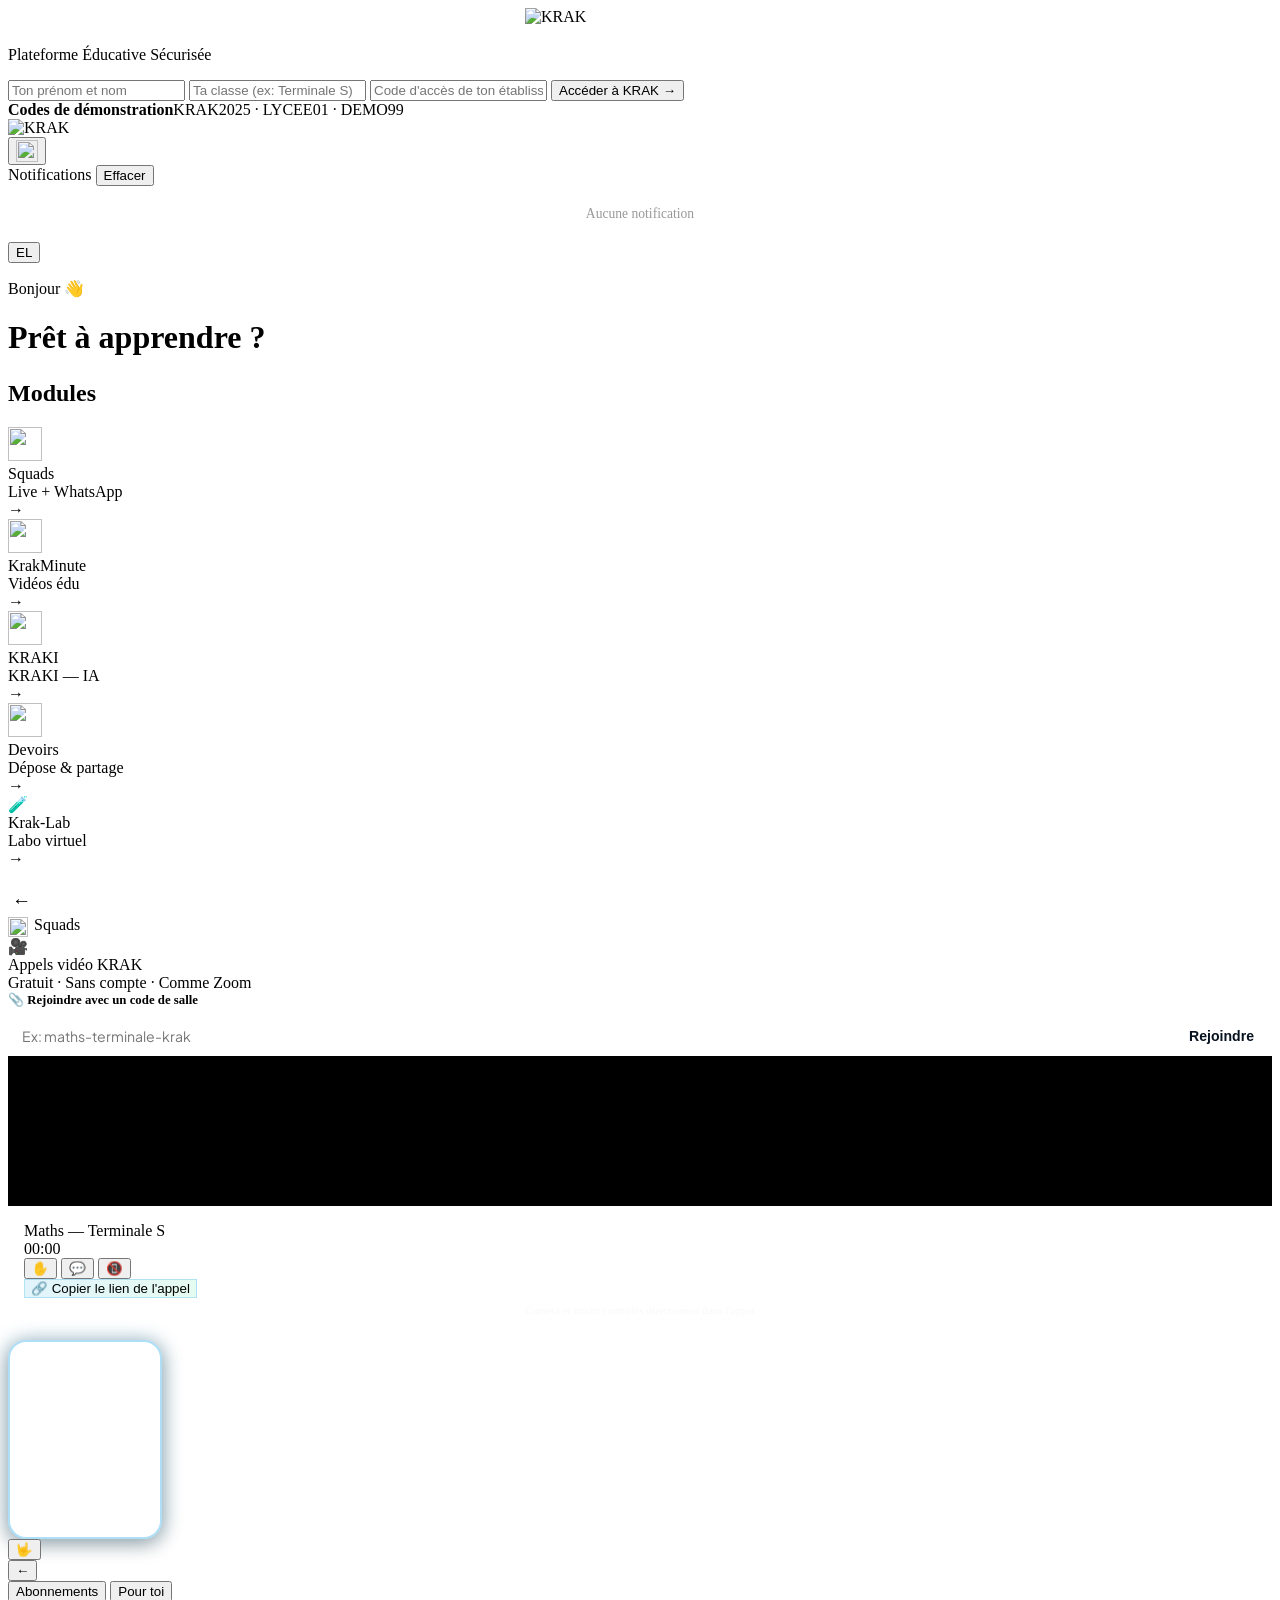
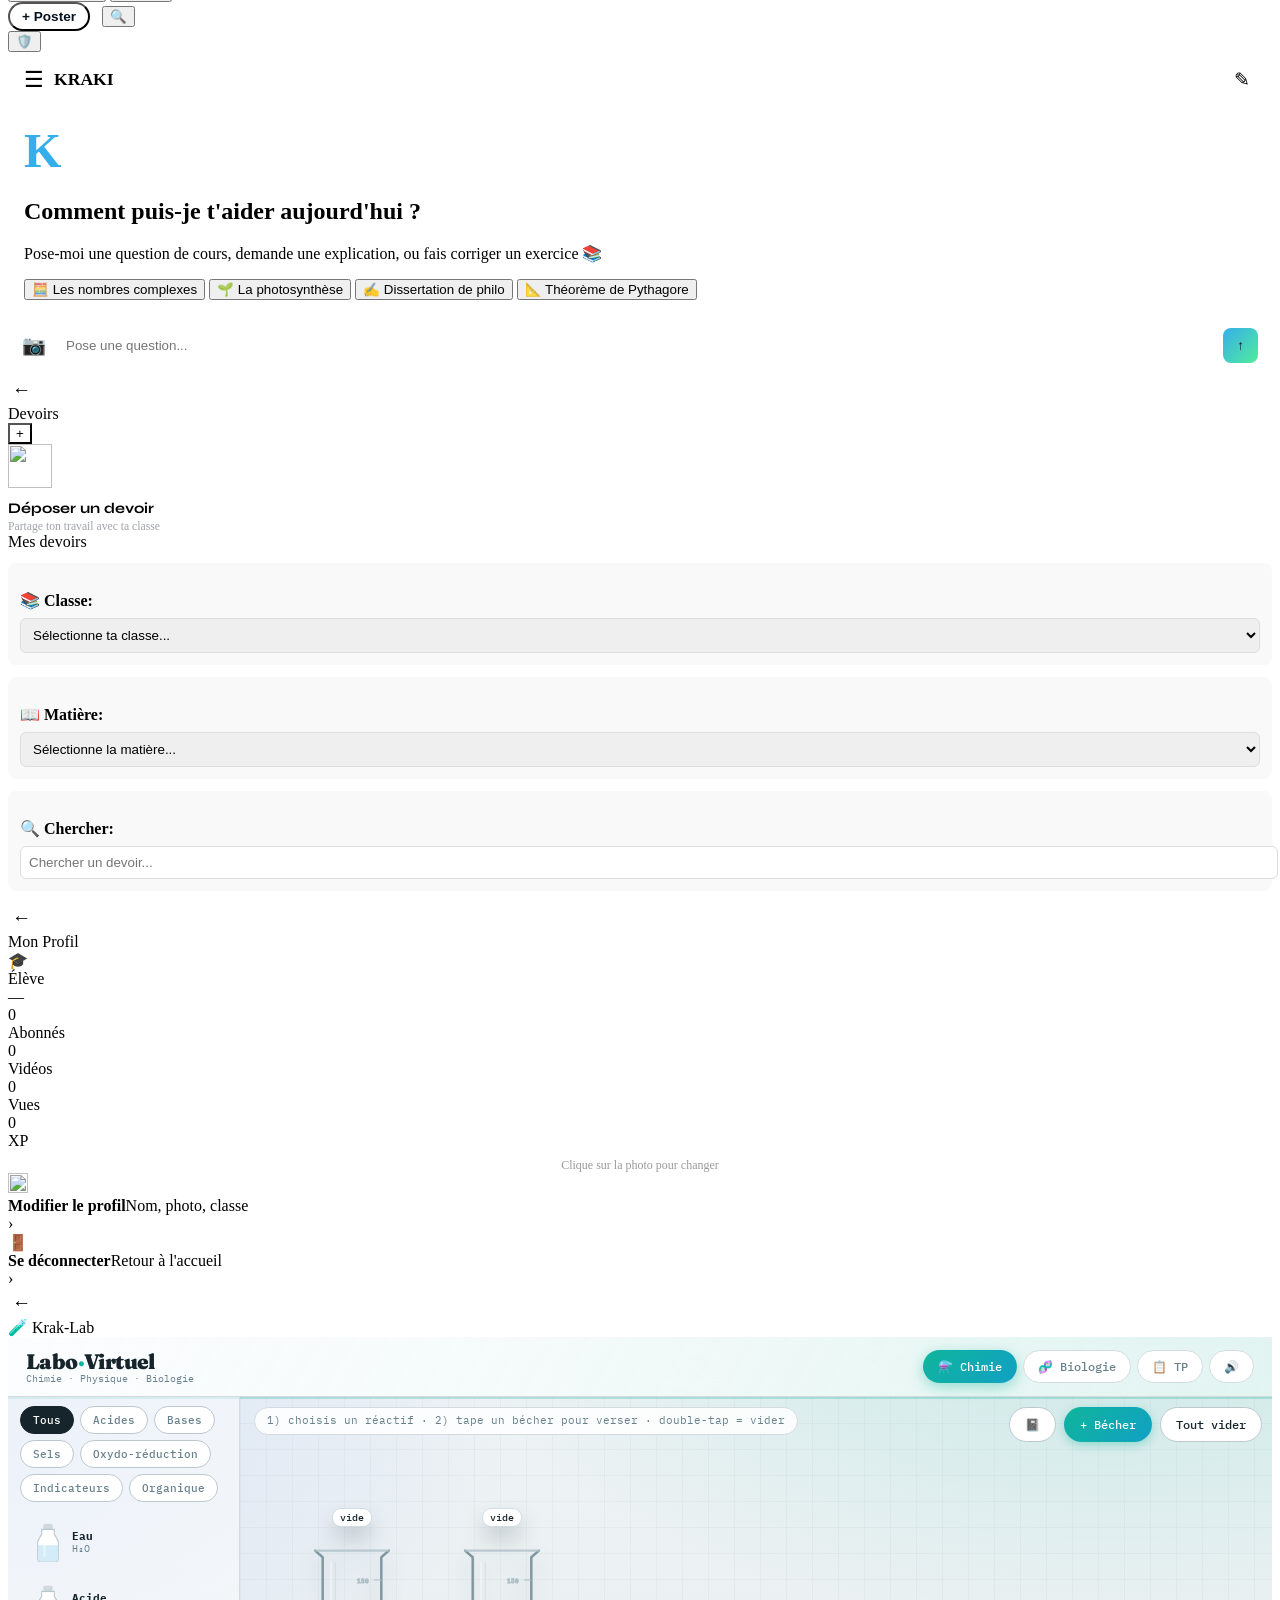
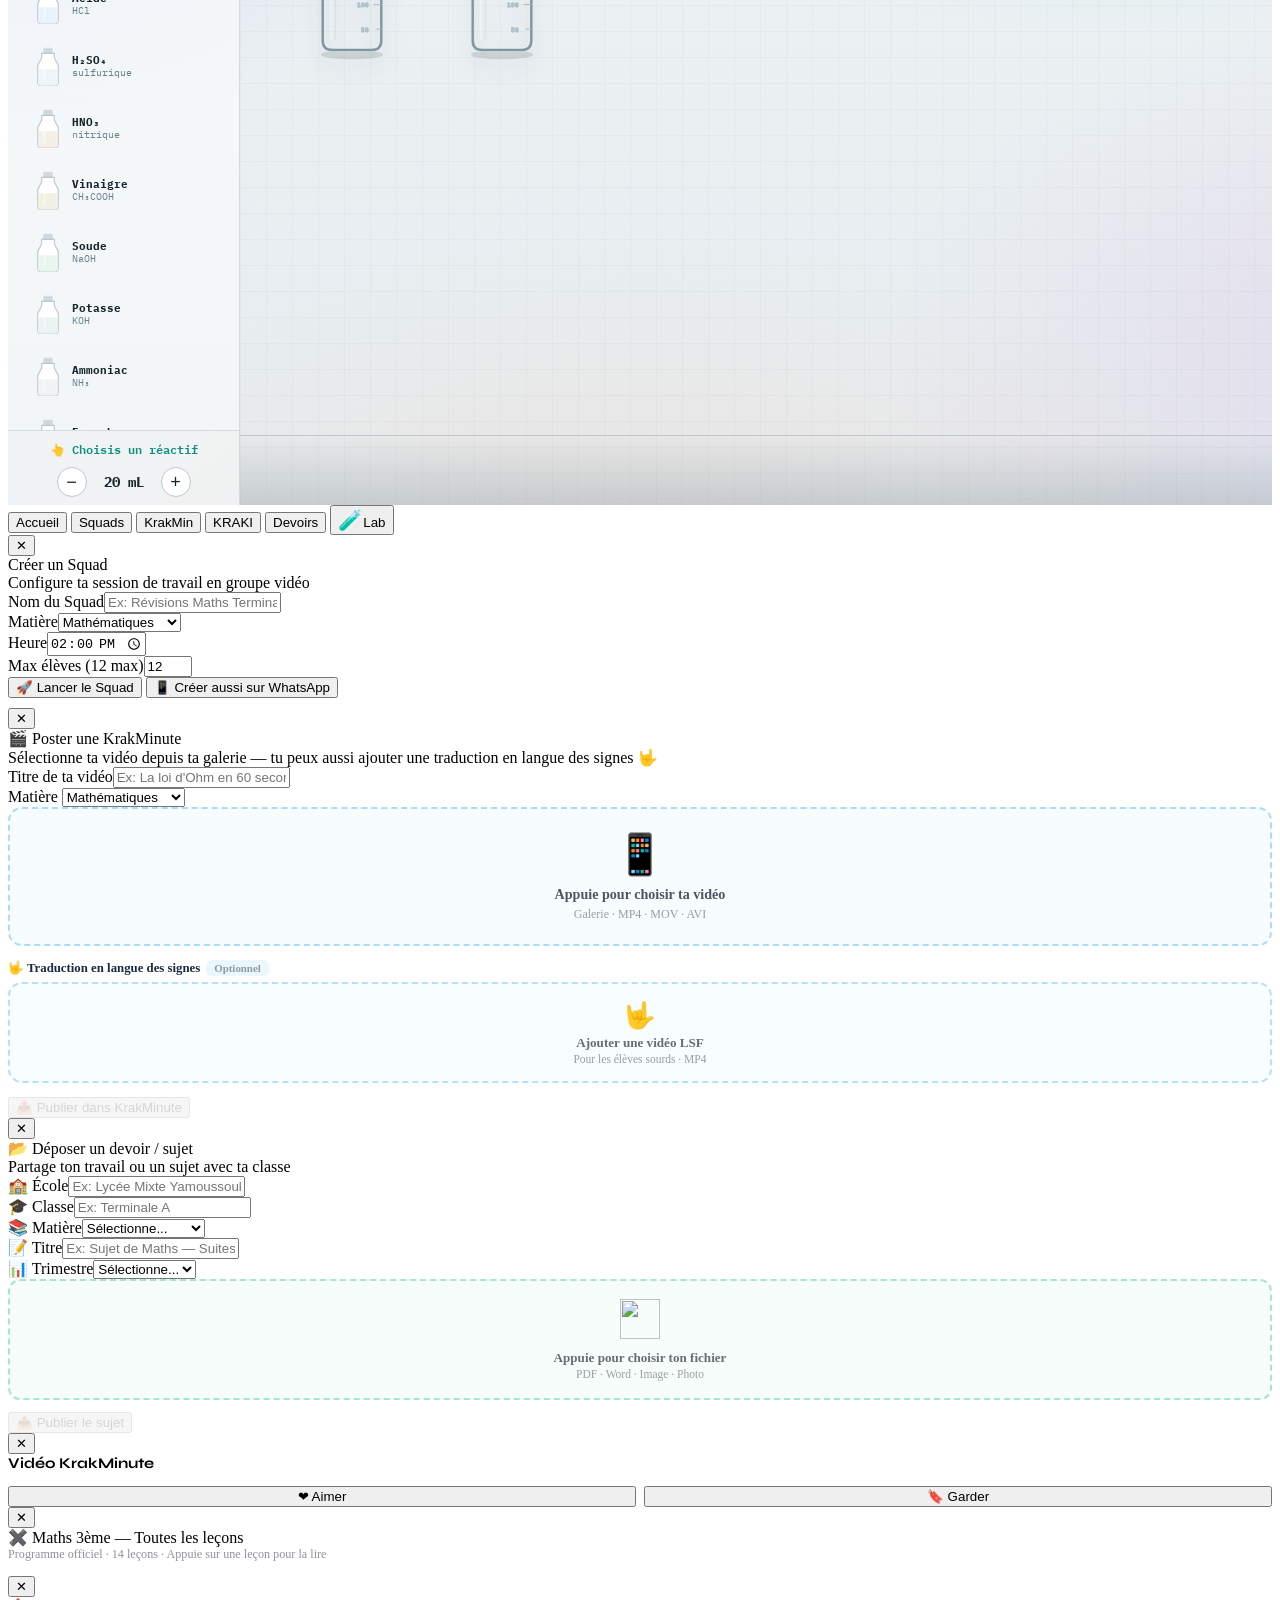
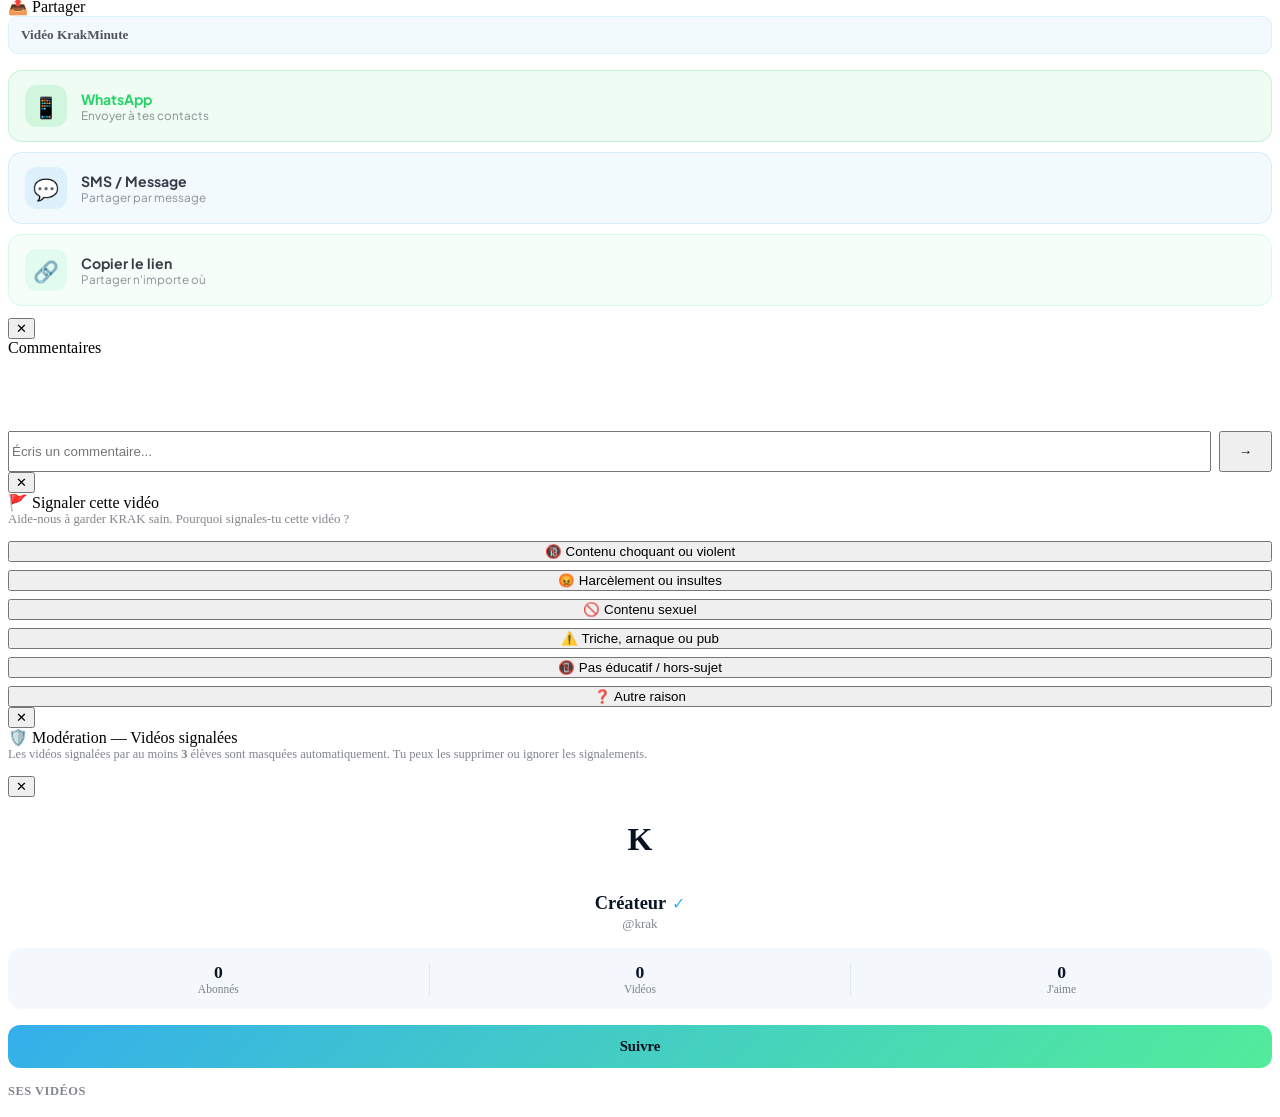
==== index.html @ 64f002c7 "Connexion avec notre backend Render" ====
<!DOCTYPE html>
<html lang="fr">
<head>
<meta charset="UTF-8">
<meta name="viewport" content="width=device-width, initial-scale=1.0, maximum-scale=1.0">
<title>KRAK 2 — Plateforme Éducative</title>
<link href="https://fonts.googleapis.com/css2?family=Syne:wght@400;600;700;800&family=Plus+Jakarta+Sans:wght@300;400;500;600;700&display=swap" rel="stylesheet">
<link href="https://fonts.cdnfonts.com/css/caviar-dreams" rel="stylesheet">
<link rel="stylesheet" href="styles.css">
<script>
      window.MathJax = {
        tex: {
          inlineMath: [['$', '$'], ['\\(', '\\)']],
          displayMath: [['$$', '$$'], ['\\[', '\\]']]
        }
      };
</script>
<script id="MathJax-script" async src="https://cdn.jsdelivr.net/npm/mathjax@3/es5/tex-mml-chtml.js"></script>

<link rel="stylesheet" href="https://cdn.jsdelivr.net/npm/katex@0.16.9/dist/katex.min.css">
<script defer src="https://cdn.jsdelivr.net/npm/katex@0.16.9/dist/katex.min.js"></script>
<script defer src="https://cdn.jsdelivr.net/npm/katex@0.16.9/dist/contrib/auto-render.min.js"></script>

<script src="https://cdnjs.cloudflare.com/ajax/libs/plotly.js/2.26.0/plotly.min.js"></script>

<script src="https://cdnjs.cloudflare.com/ajax/libs/mathjs/11.11.0/math.min.js"></script>
<script src="https://cdnjs.cloudflare.com/ajax/libs/decimal.js/10.4.3/decimal.min.js"></script>
</head>
<!-- FIREBASE SDK -->
<script src="https://www.gstatic.com/firebasejs/10.12.0/firebase-app-compat.js"></script>
<script src="https://www.gstatic.com/firebasejs/10.12.0/firebase-firestore-compat.js"></script>
<script src="https://www.gstatic.com/firebasejs/10.12.0/firebase-auth-compat.js"></script>
<script src="https://www.gstatic.com/firebasejs/10.12.0/firebase-storage-compat.js"></script>
<script src="script.js"></script>
<!-- Storage via Cloudinary -->
<body>

<div class="toast" id="toast"></div>

<!-- ══ LOGIN ══ -->
<div class="login-wrap" id="loginWrap">
  <div style="margin-bottom:20px;display:flex;justify-content:center">
    <img src="" id="ic-logologin" style="width:230px;max-width:75vw;object-fit:contain" alt="KRAK">
  </div>
  <p class="login-tag">Plateforme Éducative Sécurisée</p>
  <div class="login-form">
    <input class="li" id="lName" type="text" placeholder="Ton prénom et nom">
    <input class="li" id="lClass" type="text" placeholder="Ta classe (ex: Terminale S)">
    <input class="li" id="lCode" type="text" placeholder="Code d'accès de ton établissement">
    <button class="login-btn" onclick="doLogin()">Accéder à KRAK →</button>
    <div class="codes-hint"><strong>Codes de démonstration</strong>KRAK2025 · LYCEE01 · DEMO99</div>
  </div>
</div>

<!-- ══ HOME ══ -->
<div class="page" id="page-home">
  <div class="topbar">
    <div class="tb-logo"><img src="" id="ic-logotop" style="height:24px;object-fit:contain" alt="KRAK"></div>
    <div class="tb-right">
      <div style="position:relative">
        <button class="tb-btn" onclick="toggleNotifications()" style="position:relative"><img src="" id="ic-bellhome" style="width:22px;height:22px;object-fit:contain;vertical-align:middle"><span class="notif-badge" id="notifBadge" style="display:none">0</span></button>
        <div class="notif-dropdown" id="notifDropdown">
          <div class="notif-header">
            Notifications
            <button class="notif-clear" onclick="clearNotifications()">Effacer</button>
          </div>
          <div id="notifList" style="padding:0"></div>
          <div id="notifEmpty" style="padding:20px;text-align:center;color:#999;font-size:.85rem">Aucune notification</div>
        </div>
      </div>
      <button class="tb-btn primary" id="hAvatar" onclick="goTo('profile')">EL</button>
    </div>
  </div>
  <div class="hero-home">
    <p class="hw">Bonjour 👋</p>
    <h1 class="hn" id="heroName">Prêt à <span>apprendre</span> ?</h1>
  </div>
  <div class="sh" style="margin-top:24px"><h2>Modules</h2></div>
  <div class="mscroll" style="margin-bottom:18px">
    <div class="mc s" onclick="goTo('squads')"><div class="mi"><img src="" id="ic-modsquad" style="width:34px;height:34px;object-fit:contain"></div><div class="mn">Squads</div><div class="mct">Live + WhatsApp</div><span class="marr">→</span></div>
    <div class="mc k" onclick="goTo('krakminute')"><div class="mi"><img src="" id="ic-modkrak" style="width:34px;height:34px;object-fit:contain"></div><div class="mn">KrakMinute</div><div class="mct">Vidéos édu</div><span class="marr">→</span></div>
    <div class="mc e" onclick="goTo('ecosearch')"><div class="mi"><img src="" id="ic-modeco" style="width:34px;height:34px;object-fit:contain"></div><div class="mn">KRAKI</div><div class="mct">KRAKI — IA</div><span class="marr">→</span></div>
    <div class="mc d" onclick="goTo('devoirs')"><div class="mi"><img src="" id="ic-devoircard" style="width:34px;height:34px;object-fit:contain"></div><div class="mn">Devoirs</div><div class="mct">Dépose & partage</div><span class="marr">→</span></div>
    <div class="mc l" onclick="goTo('kraklab')"><div class="mi">🧪</div><div class="mn">Krak-Lab</div><div class="mct">Labo virtuel</div><span class="marr">→</span></div>
  </div>
</div>

<!-- ══ SQUADS ══ -->
<div class="page" id="page-squads">
  <div class="topbar">
    <button onclick="goTo('home')" style="background:none;border:none;color:var(--paper);font-size:1.2rem;cursor:pointer;padding:4px">←</button>
    <div class="tb-logo"><img src="" id="ic-squadspage" style="width:20px;height:20px;object-fit:contain;vertical-align:middle;margin-right:6px">Squads</div>
  </div>
  <div class="pc">
    <!-- Jitsi Rooms -->
    <div class="jitsi-section">
      <div class="jitsi-head">
        <div class="jitsi-icon">🎥</div>
        <div>
          <div class="jitsi-title">Appels vidéo KRAK</div>
          <div class="jitsi-sub">Gratuit · Sans compte · Comme Zoom</div>
        </div>
      </div>
      <!-- Rejoindre une salle existante -->
      <div class="jitsi-join">
        <div style="font-size:.8rem;font-weight:700;margin-bottom:8px;color:var(--paper)">📎 Rejoindre avec un code de salle</div>
        <div style="display:flex;gap:8px">
          <input type="text" id="jitsiCode" placeholder="Ex: maths-terminale-krak" style="flex:1;background:var(--glass2);border:1.5px solid var(--border);border-radius:12px;padding:11px 14px;color:var(--paper);font-family:'Caviar Dreams','Plus Jakarta Sans',sans-serif;font-size:.88rem;outline:none">
          <button onclick="joinByCode()" style="background:var(--grad);color:#06121f;border:none;border-radius:12px;padding:11px 18px;font-weight:800;font-size:.88rem;cursor:pointer;font-family:'Caviar Dreams',sans-serif;white-space:nowrap">Rejoindre</button>
        </div>
      </div>
    </div>
  </div>
</div>

<!-- ══ CALL SCREEN ══ -->
<div class="call-screen" id="callScreen">
  <!-- Jitsi iframe -->
  <iframe id="jitsiFrame" style="flex:1;border:none;width:100%;background:#000" allow="camera;microphone;fullscreen;display-capture" allowfullscreen></iframe>
  <div class="call-bar" style="padding:12px 16px 24px">
    <div class="call-info"><div class="call-name" id="callSubj">Maths — Terminale S</div><div class="call-time" id="callTimer">00:00</div></div>
    <div class="call-ctrls">
      <button class="cb cb-h" onclick="showToast('✋ Main levée')">✋</button>
      <button class="cb cb-ch" onclick="showToast('💬 Chat Jitsi actif')">💬</button>
      <button class="cb cb-e" onclick="endCall()">📵</button>
    </div>
    <button class="call-wa-btn" onclick="copyCallLink()" style="background:linear-gradient(135deg,rgba(53,175,235,.15),rgba(82,236,155,.15));border:1px solid rgba(53,175,235,.3);color:var(--paper)">🔗 Copier le lien de l'appel</button>
    <div style="text-align:center;font-size:.7rem;color:rgba(240,238,232,.4);margin-top:6px">Caméra et micro contrôlés directement dans l'appel</div>
  </div>
</div>

<!-- ══ KRAKMINUTE ══ -->
<div class="page" id="page-krakminute">
  <div class="tt-feed" id="ttFeed"></div>
  <!-- Vidéo Langue des Signes -->
  <div id="lsfPanel">
    <video id="lsfVideo" src="[data-uri]" loop playsinline style="width:150px;height:195px;border-radius:18px;border:2px solid rgba(53,175,235,.4);box-shadow:0 0 20px rgba(53,175,235,.25),0 4px 20px rgba(0,0,0,.4);display:block;object-fit:cover"></video>
  </div>
  <!-- Bouton toggle LSF -->
  <button id="lsfToggleBtn" onclick="toggleLSF(currentVideoTitle||'')" title="Langue des signes">🤟</button>

  <div class="tt-topbar">
    <button class="tt-back" onclick="goTo('home')">←</button>
    <div class="tt-tabs">
      <button class="tt-tab" id="ttFollow" onclick="ttTab('follow')">Abonnements</button>
      <button class="tt-tab active" id="ttForyou" onclick="ttTab('foryou')">Pour toi</button>
    </div>
    <div style="display:flex;align-items:center;gap:6px">
      <button class="tt-search" onclick="openModal('m-video')" style="width:auto;background:var(--grad);color:#06121f;border-radius:50px;padding:5px 12px;font-weight:800;font-size:.85rem;margin-right:6px">+ Poster</button>
      <button class="tt-search" onclick="toggleKmSearch()" style="margin-right:52px">🔍</button>
    </div>
  </div>
  <!-- Barre de recherche KrakMinute -->
  <div id="kmSearchBar" style="display:none;position:fixed;top:54px;left:0;right:0;z-index:55;padding:10px 14px;background:rgba(6,14,28,.92);backdrop-filter:blur(12px)">
    <div style="display:flex;gap:8px;align-items:center;background:rgba(255,255,255,.12);border-radius:50px;padding:8px 14px">
      <span style="color:#fff">🔍</span>
      <input type="text" id="kmSearchInput" placeholder="Chercher: maths, SVT, Pythagore..." oninput="searchKm()" style="flex:1;background:none;border:none;outline:none;color:#fff;font-size:.88rem;font-family:'Caviar Dreams','Plus Jakarta Sans',sans-serif">
      <button onclick="clearKmSearch()" style="background:none;border:none;color:rgba(255,255,255,.6);font-size:1rem;cursor:pointer">✕</button>
    </div>
    <div id="kmSearchResults" style="display:none;margin-top:10px;max-height:72vh;overflow-y:auto;border-radius:16px"></div>
  </div>
  <button id="modFab" onclick="openModeration()" title="Modération"><span>🛡️</span><span class="modbadge" id="modFabBadge" style="display:none">0</span></button>
</div>

<!-- ══ KRAK SEARCH (IA) ══ -->
<div class="page" id="page-ecosearch">
    <!-- SIDEBAR (invisible et hors écran par défaut) -->
    <div id="krakiSidebar" style="width:280px;background:#f8f9fa;border-right:1px solid var(--border);display:none;flex-direction:column;overflow:hidden;z-index:100;max-height:100vh;transform:translateX(-100%);transition:transform .3s ease;position:absolute;height:100%;left:0;top:0">
        <div style="padding:16px;border-bottom:1px solid var(--border)">
            <h3 style="margin:0;font-size:.9rem;font-weight:700">Historique</h3>
        </div>
        <button onclick="newKsearchChat();toggleKrakiSidebar()" style="margin:12px;padding:12px 16px;background:linear-gradient(135deg,#35afeb,#52ec9b);color:#06121f;border:none;border-radius:12px;font-weight:700;cursor:pointer;font-family:'Caviar Dreams',sans-serif">+ Nouvelle</button>
        <div id="krakiConversationsList" style="flex:1;overflow-y:auto;padding:8px"></div>
    </div>

  <!-- OVERLAY (hidden by default) -->
  <div id="krakiOverlay" style="position:absolute;left:0;top:0;width:100%;height:100%;background:rgba(0,0,0,.3);z-index:99;display:none;opacity:0;transition:opacity .3s ease" onclick="toggleKrakiSidebar()"></div>

  <!-- MAIN CHAT -->
  <div style="flex:1;display:flex;flex-direction:column;overflow:hidden;width:100%">
    <!-- TOPBAR -->
    <div class="topbar" style="padding:14px 16px;border-bottom:1px solid var(--border);display:flex;align-items:center;justify-content:space-between">
      <div style="display:flex;align-items:center;gap:10px">
        <button onclick="toggleKrakiSidebar()" style="background:none;border:none;color:var(--paper);font-size:1.4rem;cursor:pointer;padding:0">☰</button>
        <h2 style="margin:0;font-size:1.1rem;font-weight:700;color:var(--krak)">KRAKI</h2>
      </div>
      <button onclick="newKsearchChat()" style="background:none;border:none;color:var(--paper);font-size:1.2rem;cursor:pointer">✎</button>
    </div>

    <!-- MESSAGES -->
    <div id="ecoMsgs" style="flex:1;overflow-y:auto;padding:16px;display:flex;flex-direction:column;gap:12px">
      <div class="ks-welcome" id="ksWelcome">
        <div class="ks-welcome-icon" style="font-size:3rem;font-weight:800;color:#35AFEB">K</div>
        <h2 class="ks-welcome-title">Comment puis-je t'aider aujourd'hui ?</h2>
        <p class="ks-welcome-sub">Pose-moi une question de cours, demande une explication, ou fais corriger un exercice 📚</p>
        <div class="ks-suggestions">
          <button class="ks-sugg" onclick="ksQuick('Explique-moi les nombres complexes')">🧮 Les nombres complexes</button>
          <button class="ks-sugg" onclick="ksQuick('Comment fonctionne la photosynthèse ?')">🌱 La photosynthèse</button>
          <button class="ks-sugg" onclick="ksQuick('Aide-moi pour une dissertation de philo')">✍️ Dissertation de philo</button>
          <button class="ks-sugg" onclick="ksQuick('Explique le théorème de Pythagore')">📐 Théorème de Pythagore</button>
        </div>
      </div>
    </div>

    <div id="image-preview-container" style="display: none; padding: 10px; background: #1e2532; border-radius: 8px; margin-bottom: 10px; width: fit-content; position: relative;">
        <img id="image-preview" src="" alt="Aperçu" style="max-height: 80px; border-radius: 5px;">
        <!-- Bouton pour annuler l'image -->
        <button id="remove-image-btn" style="position: absolute; top: 0; right: 0; background: red; color: white; border: none; border-radius: 50%; width: 20px; height: 20px; cursor: pointer; font-size: 12px;">X</button>
    </div>

    <!-- INPUT BAR -->
    <div style="padding:12px 14px;background:var(--ink);border-top:1px solid var(--border);display:flex;gap:8px;align-items:center">
      <div style="position:relative">
        <button onclick="ksShowPhotoChoice()" style="background:none;border:none;font-size:1.2rem;cursor:pointer;padding:0">📷</button>
        <!-- MENU CHOIX PHOTO/FICHIER -->
        <div id="ksPhotoChoice" style="display:none;position:absolute;bottom:42px;left:0;background:#fff;border:1px solid var(--border);border-radius:14px;box-shadow:0 8px 28px rgba(6,14,28,.18);padding:6px;z-index:200;min-width:210px">
          <button onclick="ksHideChoice();document.getElementById('ksPhoto').click()" style="display:flex;align-items:center;gap:10px;width:100%;background:none;border:none;padding:11px 12px;border-radius:10px;cursor:pointer;font-family:'Caviar Dreams',sans-serif;font-size:.9rem;color:#0a1628;text-align:left" onmouseover="this.style.background='#f0f4ff'" onmouseout="this.style.background='none'">📸 <span>Prendre une photo</span></button>
          <button onclick="ksHideChoice();document.getElementById('ksFile').click()" style="display:flex;align-items:center;gap:10px;width:100%;background:none;border:none;padding:11px 12px;border-radius:10px;cursor:pointer;font-family:'Caviar Dreams',sans-serif;font-size:.9rem;color:#0a1628;text-align:left" onmouseover="this.style.background='#f0f4ff'" onmouseout="this.style.background='none'">📁 <span>Importer un fichier</span></button>
        </div>
      </div>
      <input type="file" id="ksPhoto" accept="image/*" capture="environment" style="display:none" onchange="ksAnalyzePhoto(this)">
      <input type="file" id="ksFile" accept="image/*,application/pdf,.doc,.docx" style="display:none" onchange="ksAnalyzePhoto(this)">
      <input type="text" id="ecoAiIn" placeholder="Pose une question..." style="flex:1;padding:10px 12px;border:1px solid var(--border);border-radius:8px;font-family:'Caviar Dreams',sans-serif;background:#fff;color:#0a1628">
      <button onclick="sendEcoAI()" style="background:linear-gradient(135deg,#35afeb,#52ec9b);border:none;border-radius:8px;color:#06121f;padding:10px 14px;font-weight:700;cursor:pointer">↑</button>
    </div>
  </div>
</div>

<!-- ══ DEVOIRS ══ -->
<div class="page" id="page-devoirs">
  <div class="topbar">
    <button onclick="goTo('home')" style="background:none;border:none;color:var(--paper);font-size:1.2rem;cursor:pointer;padding:4px">←</button>
    <div class="tb-logo">Devoirs</div>
    <button class="tb-btn" style="background:var(--purple)" onclick="openModal('m-upload')">+</button>
  </div>
  <div class="pc">
    <div class="upload-c" onclick="openModal('m-upload')">
      <div style="margin-bottom:7px"><img src="" id="ic-uploadzone" style="width:44px;height:44px;object-fit:contain"></div>
      <div style="font-family:'Caviar Dreams','Syne',sans-serif;font-weight:700;font-size:.92rem;margin-bottom:3px">Déposer un devoir</div>
      <div style="font-size:.73rem;color:rgba(6,14,28,.38)">Partage ton travail avec ta classe</div>
    </div>
    <div class="dv-tabs">
      <div class="dvt active" onclick="setDvTab(this,'Mes devoirs')">Mes devoirs</div>
      <div class="dvt" id="adminDvTab" onclick="setDvTab(this,'Admin')" style="display:none">⚙️ Admin Devoirs</div>
    </div>
    
    <!-- STUDENT VIEW: Class & Subject Selection -->
    <div id="dvStudentView">
      <div style="margin:12px 0;padding:12px;background:#f9f9f9;border-radius:8px">
        <p style="font-weight:600;margin-bottom:8px">📚 Classe:</p>
        <select id="dvClassSelect" onchange="updateDvSubjects()" style="width:100%;padding:8px;border:1px solid #ddd;border-radius:6px">
          <option value="">Sélectionne ta classe...</option>
          <option value="6ème">6ème</option>
          <option value="5ème">5ème</option>
          <option value="4ème">4ème</option>
          <option value="3ème">3ème</option>
          <option value="2nde A">2nde A</option>
          <option value="2nde C">2nde C</option>
          <option value="1ère A">1ère A</option>
          <option value="1ère C">1ère C</option>
          <option value="1ère D">1ère D</option>
          <option value="Terminale A1">Terminale A1</option>
          <option value="Terminale A2">Terminale A2</option>
          <option value="Terminale C">Terminale C</option>
          <option value="Terminale D">Terminale D</option>
        </select>
      </div>
      
      <div style="margin:12px 0;padding:12px;background:#f9f9f9;border-radius:8px">
        <p style="font-weight:600;margin-bottom:8px">📖 Matière:</p>
        <select id="dvSubjectSelect" onchange="updateDvList()" style="width:100%;padding:8px;border:1px solid #ddd;border-radius:6px">
          <option value="">Sélectionne la matière...</option>
          <option value="Français">📚 Français</option>
          <option value="Mathématiques">📐 Mathématiques</option>
          <option value="Physique-Chimie">⚗️ Physique-Chimie</option>
          <option value="SVT">🧬 SVT</option>
          <option value="Histoire-Géographie">🌍 Histoire-Géographie</option>
          <option value="Anglais">🇬🇧 Anglais</option>
          <option value="Espagnol">🇪🇸 Espagnol</option>
          <option value="Allemand">🇩🇪 Allemand</option>
          <option value="Philosophie">🤔 Philosophie</option>
          <option value="Arts">🎨 Arts</option>
          <option value="EPS">⚽ EPS</option>
        </select>
      </div>
      
      <div style="margin:12px 0;padding:12px;background:#f9f9f9;border-radius:8px">
        <p style="font-weight:600;margin-bottom:8px">🔍 Chercher:</p>
        <input type="text" id="dvSearchInput" placeholder="Chercher un devoir..." style="width:100%;padding:8px;border:1px solid #ddd;border-radius:6px" onkeyup="updateDvList()">
      </div>
    </div>
    
    <!-- ADMIN VIEW: Manage Devoirs -->
    <div id="dvAdminView" style="display:none;padding:12px;background:#f9f9f9;border-radius:8px">
      <h3>⚙️ Gestion des Devoirs</h3>
      <button class="btn" style="background:#ff9800;margin:12px 0" onclick="openAddDevoirModal()">➕ Ajouter un devoir</button>
      <div id="dvAdminList"></div>
    </div>
    
    <div class="dv-list" id="dvList"></div>
  </div>
</div>

<!-- ══ PROFILE ══ -->
<div class="page" id="page-profile">
  <div class="topbar">
    <button onclick="goTo('home')" style="background:none;border:none;color:var(--paper);font-size:1.2rem;cursor:pointer;padding:4px">←</button>
    <div class="tb-logo">Mon Profil</div>
    <div style="width:34px"></div>
  </div>
  <div class="pc">
    <div class="prof-hero">
      <input type="file" id="profilePhotoInput" accept="image/*" style="display:none" onchange="uploadProfilePhoto(this.files[0])">
      <div class="prof-pic" id="profPic" onclick="document.getElementById('profilePhotoInput').click()" style="cursor:pointer;background-size:cover;background-position:center">🎓</div>
      <div class="prof-name" id="profName">Élève</div>
      <div class="prof-class" id="profClass">—</div>
      <div class="prof-stats">
        <div class="pst"><div class="psn" id="statFollowers">0</div><div class="psl">Abonnés</div></div>
        <div class="pst"><div class="psn" id="statVideos">0</div><div class="psl">Vidéos</div></div>
        <div class="pst"><div class="psn" id="statLikes">0</div><div class="psl">Vues</div></div>
        <div class="pst"><div class="psn" id="statXP">0</div><div class="psl">XP</div></div>
      </div>
      <div style="font-size:.75rem;color:#999;margin-top:8px;text-align:center">Clique sur la photo pour changer</div>
    </div>
    <div class="sett-list">
      <div class="sr" onclick="showToast('Modifier le profil 🖊️')"><div class="sr-ico"><img src="" id="ic-prof1" style="width:20px;height:20px;object-fit:contain"></div><div class="sr-text"><strong>Modifier le profil</strong><span>Nom, photo, classe</span></div><span class="sr-arr">›</span></div>
      <div class="sr" onclick="doLogout()"><div class="sr-ico">🚪</div><div class="sr-text"><strong>Se déconnecter</strong><span>Retour à l'accueil</span></div><span class="sr-arr">›</span></div>
    </div>
  </div>
</div>

<!-- ══ BOTTOM NAV ══ -->

<div class="page" id="page-kraklab">
  <div class="topbar">
    <button onclick="goTo('home')" style="background:none;border:none;color:var(--paper);font-size:1.2rem;cursor:pointer;padding:4px">←</button>
    <div class="tb-logo">🧪 Krak-Lab</div>
    <div style="width:32px"></div>
  </div>
  
  <iframe id="kraklabFrame" title="Krak-Lab" loading="lazy" style="width:100%;height:calc(100vh - 132px);min-height:420px;border:0;display:block" src="kraklab.html"></iframe>
</div>

<nav class="bnav" id="bnav">
  <button class="ni active" id="nav-home" onclick="goTo('home')"><span class="ico"><img src="" id="ic-home" alt=""></span><span class="lbl">Accueil</span></button>
  <button class="ni" id="nav-squads" onclick="goTo('squads')"><span class="ico"><img src="" id="ic-squads" alt=""></span><span class="lbl">Squads</span></button>
  <button class="ni" id="nav-krakminute" onclick="goTo('krakminute')"><span class="ico"><img src="" id="ic-krakmin" alt=""></span><span class="lbl">KrakMin</span></button>
  <button class="ni" id="nav-ecosearch" onclick="goTo('ecosearch')"><span class="ico"><img src="" id="ic-search" alt=""></span><span class="lbl">KRAKI</span></button>
  <button class="ni" id="nav-devoirs" onclick="goTo('devoirs')"><span class="ico"><img src="" id="ic-devoirs" alt=""></span><span class="lbl">Devoirs</span></button>
  <button class="ni" id="nav-kraklab" onclick="goTo('kraklab')"><span class="ico" style="font-size:1.25rem">🧪</span><span class="lbl">Lab</span></button>
</nav>

<!-- ══ MODALS ══ -->
<div class="moverlay" id="m-squad" onclick="closeOvr(event,'m-squad')">
  <div class="modal"><div class="mh"></div><button class="mcb" onclick="closeM('m-squad')">✕</button>
    <div class="mt">Créer un Squad</div><div class="ms">Configure ta session de travail en groupe vidéo</div>
    <div class="fg"><label class="fl">Nom du Squad</label><input class="fi2" id="sName" placeholder="Ex: Révisions Maths Terminale"></div>
    <div class="fg"><label class="fl">Matière</label><select class="fs2"><option>Mathématiques</option><option>SVT</option><option>Histoire-Géo</option><option>Physique-Chimie</option><option>Français</option><option>Philosophie</option><option>Informatique</option></select></div>
    <div class="fg"><label class="fl">Heure</label><input class="fi2" type="time" value="14:00"></div>
    <div class="fg"><label class="fl">Max élèves (12 max)</label><input class="fi2" type="number" value="12" min="2" max="12"></div>
    <button class="btn btn-krak" style="margin-bottom:10px" onclick="createSquad()">🚀 Lancer le Squad</button>
    <button class="btn btn-out" onclick="openWA('Nouveau Squad');closeM('m-squad')">📱 Créer aussi sur WhatsApp</button>
  </div>
</div>

<div class="moverlay" id="m-video" onclick="closeOvr(event,'m-video')">
  <div class="modal"><div class="mh"></div><button class="mcb" onclick="closeM('m-video')">✕</button>
    <div class="mt">🎬 Poster une KrakMinute</div>
    <div class="ms">Sélectionne ta vidéo depuis ta galerie — tu peux aussi ajouter une traduction en langue des signes 🤟</div>
    <div class="fg"><label class="fl">Titre de ta vidéo</label><input class="fi2" id="vidTitle" placeholder="Ex: La loi d'Ohm en 60 secondes"></div>
    <div class="fg"><label class="fl">Matière</label>
      <select class="fs2" id="vidSubject"><option>Mathématiques</option><option>SVT</option><option>Physique-Chimie</option><option>Histoire-Géo</option><option>Français</option><option>Philosophie</option><option>Informatique</option></select>
    </div>
    <!-- Zone de sélection vidéo -->
    <label for="gallerPick" style="display:block;cursor:pointer">
      <div id="gallerZone" style="border:2px dashed rgba(53,175,235,.4);border-radius:14px;padding:22px;text-align:center;margin-bottom:14px;background:rgba(53,175,235,.04);transition:all .2s">
        <div style="font-size:2.5rem;margin-bottom:8px">📱</div>
        <div style="font-size:.88rem;font-weight:700;color:rgba(6,14,28,.7);margin-bottom:4px">Appuie pour choisir ta vidéo</div>
        <div style="font-size:.75rem;color:rgba(6,14,28,.4)">Galerie · MP4 · MOV · AVI</div>
      </div>
    </label>
    <input type="file" id="gallerPick" accept="video/*" style="display:none" onchange="previewVid(this)">
    <!-- Aperçu -->
    <div id="vidPreview" style="display:none;margin-bottom:14px;border-radius:14px;overflow:hidden;background:#000;aspect-ratio:9/16;max-height:260px;position:relative">
      <video id="previewPlayer" style="width:100%;height:100%;object-fit:cover" controls playsinline></video>
      <div style="position:absolute;top:8px;right:8px;background:rgba(0,212,160,.9);color:#000;font-size:.7rem;font-weight:700;padding:4px 10px;border-radius:20px">✓ Vidéo prête</div>
    </div>
    <!-- Zone LSF optionnelle (toujours visible) -->
    <div id="lsfUploadSection" style="display:block;margin-bottom:14px">
      <div style="font-size:.8rem;font-weight:700;color:#1a2a44;margin-bottom:6px;display:flex;align-items:center;gap:6px">🤟 Traduction en langue des signes <span style="font-size:.68rem;font-weight:600;color:rgba(6,14,28,.4);background:rgba(53,175,235,.1);padding:2px 8px;border-radius:6px">Optionnel</span></div>
      <label for="lsfPick" style="display:block;cursor:pointer">
        <div id="lsfZone" style="border:2px dashed rgba(53,175,235,.35);border-radius:14px;padding:16px;text-align:center;background:rgba(53,175,235,.03)">
          <div style="font-size:1.6rem;margin-bottom:4px">🤟</div>
          <div id="lsfZoneText" style="font-size:.82rem;font-weight:700;color:rgba(6,14,28,.6)">Ajouter une vidéo LSF</div>
          <div style="font-size:.72rem;color:rgba(6,14,28,.4);margin-top:2px">Pour les élèves sourds · MP4</div>
        </div>
      </label>
      <input type="file" id="lsfPick" accept="video/*" style="display:none" onchange="previewLsf(this)">
      <video id="lsfPreviewPlayer" style="display:none;width:90px;border-radius:10px;margin-top:8px;background:#000" controls playsinline></video>
    </div>
    <button class="btn btn-krak" id="postVidBtn" onclick="postVid()" disabled style="opacity:.5">📤 Publier dans KrakMinute</button>
  </div>
</div>

<div class="moverlay" id="m-upload" onclick="closeOvr(event,'m-upload')">
  <div class="modal"><div class="mh"></div><button class="mcb" onclick="closeM('m-upload')">✕</button>
    <div class="mt">📂 Déposer un devoir / sujet</div><div class="ms">Partage ton travail ou un sujet avec ta classe</div>
    
    <div class="fg"><label class="fl">🏫 École</label><input class="fi2" id="upEcole" placeholder="Ex: Lycée Mixte Yamoussoukro" required></div>
    <div class="fg"><label class="fl">🎓 Classe</label><input class="fi2" id="upClasse" placeholder="Ex: Terminale A" required></div>
    <div class="fg"><label class="fl">📚 Matière</label><select class="fs2" id="upSubject" required><option value="">Sélectionne...</option><option>Français</option><option>Mathématiques</option><option>SVT</option><option>Histoire-Géo</option><option>Physique-Chimie</option><option>Philosophie</option><option>Informatique</option><option>Anglais</option><option>Espagnol</option><option>Allemand</option></select></div>
    <div class="fg"><label class="fl">📝 Titre</label><input class="fi2" id="upTitle" placeholder="Ex: Sujet de Maths — Suites numériques" required></div>
    <div class="fg"><label class="fl">📊 Trimestre</label><select class="fs2" id="upTrimestre" required><option value="">Sélectionne...</option><option>T1</option><option>T2</option><option>T3</option></select></div>
    
    <label for="docPick" style="display:block;cursor:pointer">
      <div id="docZone" style="border:2px dashed rgba(43,200,138,.4);border-radius:12px;padding:18px;text-align:center;margin-bottom:12px;background:rgba(43,200,138,.04)">
        <div style="margin-bottom:7px"><img src="" id="ic-upload" style="width:40px;height:40px;object-fit:contain"></div>
        <div id="docZoneText" style="font-size:.82rem;font-weight:600;color:rgba(6,14,28,.6)">Appuie pour choisir ton fichier</div>
        <div style="font-size:.72rem;color:rgba(6,14,28,.38);margin-top:2px">PDF · Word · Image · Photo</div>
      </div>
    </label>
    <input type="file" id="docPick" accept="image/*,application/pdf,.doc,.docx" style="display:none" onchange="pickDoc(this)">
    <button class="btn btn-purple" id="upBtn" onclick="uploadD()" disabled style="opacity:.5">📤 Publier le sujet</button>
  </div>
</div>

<div class="moverlay" id="m-vplay" onclick="closeOvr(event,'m-vplay')">
  <div class="modal"><div class="mh"></div><button class="mcb" onclick="closeM('m-vplay')">✕</button>
    <div style="font-family:'Caviar Dreams','Syne',sans-serif;font-weight:700;font-size:.93rem;margin-bottom:14px">Vidéo KrakMinute</div>
    <div style="display:flex;gap:8px">
      <button class="btn btn-out" style="flex:1" onclick="showToast('❤ Liké !')">❤ Aimer</button>
      <button class="btn btn-out" style="flex:1" onclick="showToast('🔖 Sauvegardé')">🔖 Garder</button>
    </div>
  </div>
</div>

<!-- Modal Maths 3e leçons -->
<div class="moverlay" id="m-maths3" onclick="closeOvr(event,'m-maths3')">
  <div class="modal" style="max-height:85vh">
    <div class="mh"></div><button class="mcb" onclick="closeM('m-maths3')">✕</button>
    <div class="mt">✖️ Maths 3ème — Toutes les leçons</div>
    <div style="font-size:.76rem;color:rgba(6,14,28,.45);margin-bottom:14px">Programme officiel · 14 leçons · Appuie sur une leçon pour la lire</div>
    <div id="maths3Body" style="overflow-y:auto;max-height:60vh;display:flex;flex-direction:column;gap:8px"></div>
  </div>
</div>

<!-- Modal partage -->
<div class="moverlay" id="m-share" onclick="closeOvr(event,'m-share')">
  <div class="modal"><div class="mh"></div><button class="mcb" onclick="closeM('m-share')">✕</button>
    <div class="mt">📤 Partager</div>
    <div style="font-size:.83rem;font-weight:600;color:rgba(6,14,28,.7);margin-bottom:16px;background:rgba(53,175,235,.06);border-radius:10px;padding:10px 12px;border:1px solid rgba(53,175,235,.12)" id="shareTitle">Vidéo KrakMinute</div>
    <input type="hidden" id="shareUrl">
    <div style="display:flex;flex-direction:column;gap:10px;margin-bottom:12px">
      <button onclick="shareWA()" style="display:flex;align-items:center;gap:14px;background:rgba(37,211,102,.08);border:1px solid rgba(37,211,102,.2);border-radius:14px;padding:14px 16px;cursor:pointer;font-family:'Caviar Dreams','Plus Jakarta Sans',sans-serif;width:100%">
        <div style="width:42px;height:42px;border-radius:12px;background:rgba(37,211,102,.15);display:flex;align-items:center;justify-content:center;font-size:1.3rem">📱</div>
        <div style="text-align:left"><div style="font-size:.88rem;font-weight:700;color:#25d366">WhatsApp</div><div style="font-size:.73rem;color:rgba(6,14,28,.45)">Envoyer à tes contacts</div></div>
      </button>
      <button onclick="shareSMS()" style="display:flex;align-items:center;gap:14px;background:rgba(53,175,235,.06);border:1px solid rgba(53,175,235,.15);border-radius:14px;padding:14px 16px;cursor:pointer;font-family:'Caviar Dreams','Plus Jakarta Sans',sans-serif;width:100%">
        <div style="width:42px;height:42px;border-radius:12px;background:rgba(53,175,235,.12);display:flex;align-items:center;justify-content:center;font-size:1.3rem">💬</div>
        <div style="text-align:left"><div style="font-size:.88rem;font-weight:700;color:rgba(6,14,28,.8)">SMS / Message</div><div style="font-size:.73rem;color:rgba(6,14,28,.45)">Partager par message</div></div>
      </button>
      <button onclick="copyLink()" style="display:flex;align-items:center;gap:14px;background:rgba(82,236,155,.06);border:1px solid rgba(82,236,155,.18);border-radius:14px;padding:14px 16px;cursor:pointer;font-family:'Caviar Dreams','Plus Jakarta Sans',sans-serif;width:100%">
        <div style="width:42px;height:42px;border-radius:12px;background:rgba(82,236,155,.12);display:flex;align-items:center;justify-content:center;font-size:1.3rem">🔗</div>
        <div style="text-align:left"><div style="font-size:.88rem;font-weight:700;color:rgba(6,14,28,.8)">Copier le lien</div><div style="font-size:.73rem;color:rgba(6,14,28,.45)">Partager n'importe où</div></div>
      </button>
    </div>
  </div>
</div>

<!-- Modal commentaires -->
<div class="moverlay" id="m-comments" onclick="closeOvr(event,'m-comments')">
  <div class="modal"><div class="mh"></div><button class="mcb" onclick="closeM('m-comments')">✕</button>
    <div class="mt" id="commentsTitle">Commentaires</div>
    <input type="hidden" id="commentVidId">
    <div id="commentsList" style="max-height:280px;overflow-y:auto;margin-bottom:14px;min-height:60px"></div>
    <div style="display:flex;gap:8px">
      <input type="text" class="fi2" id="commentText" placeholder="Écris un commentaire..." style="flex:1">
      <button class="btn btn-krak" style="width:auto;padding:11px 18px" onclick="postComment()">→</button>
    </div>
  </div>
</div>

<!-- Modal signalement -->
<div class="moverlay" id="m-report" onclick="closeOvr(event,'m-report')">
  <div class="modal"><div class="mh"></div><button class="mcb" onclick="closeM('m-report')">✕</button>
    <div class="mt">🚩 Signaler cette vidéo</div>
    <div style="font-size:.8rem;color:rgba(6,14,28,.5);margin-bottom:14px">Aide-nous à garder KRAK sain. Pourquoi signales-tu cette vidéo ?</div>
    <input type="hidden" id="reportVidId"><input type="hidden" id="reportVidTitle"><input type="hidden" id="reportVidAuthor">
    <div style="display:flex;flex-direction:column;gap:8px">
      <button class="report-reason" onclick="submitReport('Contenu choquant ou violent')">🔞 Contenu choquant ou violent</button>
      <button class="report-reason" onclick="submitReport('Harcèlement ou insultes')">😡 Harcèlement ou insultes</button>
      <button class="report-reason" onclick="submitReport('Contenu sexuel')">🚫 Contenu sexuel</button>
      <button class="report-reason" onclick="submitReport('Triche, arnaque ou pub')">⚠️ Triche, arnaque ou pub</button>
      <button class="report-reason" onclick="submitReport('Pas éducatif / hors-sujet')">📵 Pas éducatif / hors-sujet</button>
      <button class="report-reason" onclick="submitReport('Autre raison')">❓ Autre raison</button>
    </div>
  </div>
</div>

<!-- Modal modération (admin) -->
<div class="moverlay" id="m-moderation" onclick="closeOvr(event,'m-moderation')">
  <div class="modal" style="max-height:85vh"><div class="mh"></div><button class="mcb" onclick="closeM('m-moderation')">✕</button>
    <div class="mt">🛡️ Modération — Vidéos signalées</div>
    <div style="font-size:.78rem;color:rgba(6,14,28,.5);margin-bottom:14px">Les vidéos signalées par au moins <b id="modThreshold">3</b> élèves sont masquées automatiquement. Tu peux les supprimer ou ignorer les signalements.</div>
    <div id="modList" style="overflow-y:auto;max-height:62vh;display:flex;flex-direction:column;gap:10px"></div>
  </div>
</div>

<!-- Modal profil créateur -->
<div class="moverlay" id="m-creator" onclick="if(event.target===this)closeCreator()">
  <div class="modal" style="max-height:85vh"><div class="mh"></div><button class="mcb" onclick="closeCreator()">✕</button>
    <div style="text-align:center;margin-bottom:16px">
      <div id="creatorAvatar" style="width:84px;height:84px;border-radius:50%;margin:0 auto 12px;display:flex;align-items:center;justify-content:center;font-size:2rem;font-weight:800;color:#06121f">K</div>
      <div style="display:flex;align-items:center;justify-content:center;gap:6px"><span id="creatorName" style="font-size:1.15rem;font-weight:800;color:#0a1628">Créateur</span><span style="color:#35afeb">✓</span></div>
      <div id="creatorHandle" style="font-size:.82rem;color:rgba(6,14,28,.5);margin-top:2px">@krak</div>
    </div>
    <div style="display:flex;justify-content:center;gap:0;margin-bottom:16px;background:#f4f8fc;border-radius:14px;padding:14px 0">
      <div style="flex:1;text-align:center;border-right:1px solid #dde8f0"><div id="creatorFollowers" style="font-size:1.1rem;font-weight:800;color:#0a1628">0</div><div style="font-size:.72rem;color:rgba(6,14,28,.5)">Abonnés</div></div>
      <div style="flex:1;text-align:center;border-right:1px solid #dde8f0"><div id="creatorVideos" style="font-size:1.1rem;font-weight:800;color:#0a1628">0</div><div style="font-size:.72rem;color:rgba(6,14,28,.5)">Vidéos</div></div>
      <div style="flex:1;text-align:center"><div id="creatorLikes" style="font-size:1.1rem;font-weight:800;color:#0a1628">0</div><div style="font-size:.72rem;color:rgba(6,14,28,.5)">J'aime</div></div>
    </div>
    <button id="creatorFollowBtn" onclick="toggleFollowCreator(this)" style="width:100%;background:linear-gradient(135deg,#35afeb,#52ec9b);border:none;border-radius:12px;padding:13px;font-size:.92rem;font-weight:800;color:#06121f;cursor:pointer;font-family:inherit;margin-bottom:16px">Suivre</button>
    <div style="font-size:.78rem;font-weight:700;color:rgba(6,14,28,.5);text-transform:uppercase;letter-spacing:.5px;margin-bottom:10px">Ses vidéos</div>
    <div id="creatorVidGrid" style="display:grid;grid-template-columns:repeat(3,1fr);gap:6px;overflow-y:auto;max-height:38vh"></div>
  </div>
</div>
</body>
</html>
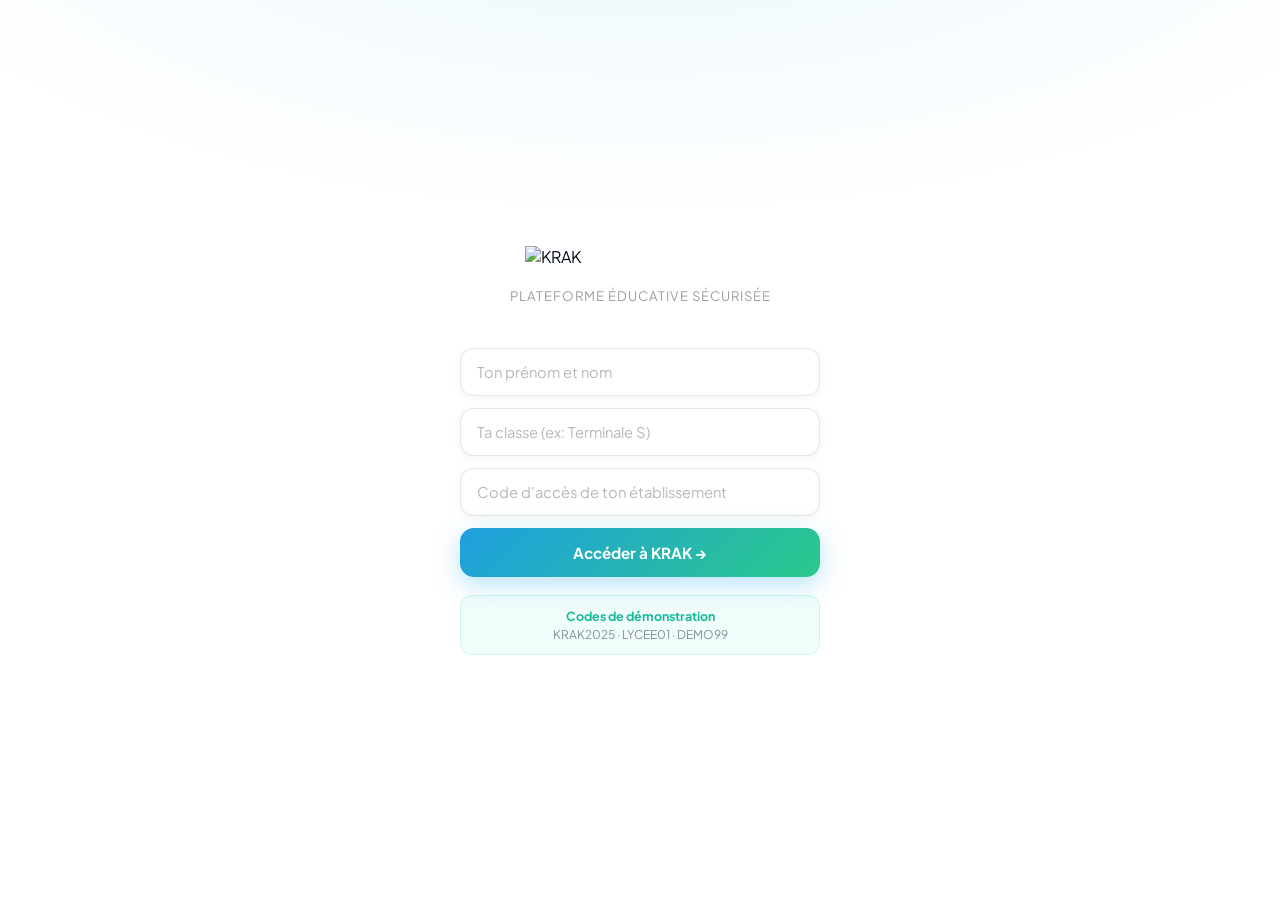
==== commit 04eff02e: "Connexion avec notre backend Render" ====
--- a/index.html
+++ b/index.html
@@ -7,7 +7,7 @@
 <title>KRAK 2 — Plateforme Éducative</title>
 <link href="https://fonts.googleapis.com/css2?family=Syne:wght@400;600;700;800&family=Plus+Jakarta+Sans:wght@300;400;500;600;700&display=swap" rel="stylesheet">
 <link href="https://fonts.cdnfonts.com/css/caviar-dreams" rel="stylesheet">
-<link rel="stylesheet" href="styles.css">
+<link rel="stylesheet" href="style.css">
 <script>
       window.MathJax = {
         tex: {
--- a/style.css
+++ b/style.css
@@ -0,0 +1,769 @@
+:root{
+  --ink:#ffffff;--paper:#060e1c;--krak:#1f9fe0;--krak2:#2bc88a;
+  --green:#16b89a;--blue:#1f9fe0;--purple:#2bc88a;--yellow:#e0a000;
+  --grad:linear-gradient(135deg,#35afeb,#4be1bd,#52ec9b);
+  --glass:rgba(6,14,28,.04);--glass2:rgba(6,14,28,.07);
+  --border:rgba(6,14,28,.1);--r:18px;
+}
+*,*::before,*::after{box-sizing:border-box;margin:0;padding:0}
+html{scroll-behavior:smooth}
+body{font-family:'Caviar Dreams','Plus Jakarta Sans',sans-serif;background:var(--ink);color:var(--paper);overflow-x:hidden;min-height:100vh}
+
+/* ── PAGES ── */
+.page{display:none;min-height:100vh;padding-bottom:90px;animation:fadeIn .3s ease}
+.page.active{display:block}
+@keyframes fadeIn{from{opacity:0;transform:translateY(8px)}to{opacity:1;transform:translateY(0)}}
+
+/* ── BOTTOM NAV ── */
+.bnav{position:fixed;bottom:0;left:0;right:0;z-index:300;
+  background:rgba(6,14,28,.96);backdrop-filter:blur(24px);
+  border-top:1px solid var(--border);
+  display:none;justify-content:space-around;align-items:center;
+  padding:8px 0 max(10px,env(safe-area-inset-bottom))}
+.ni{display:flex;flex-direction:column;align-items:center;gap:3px;
+  cursor:pointer;padding:6px 10px;flex:1;border:none;background:none;
+  color:#9aa3ad;transition:color .2s}
+.ni.active{color:var(--krak)}
+.ni .ico{font-size:1.25rem;display:flex;align-items:center;justify-content:center;height:26px}
+.ni .ico img{width:25px;height:25px;object-fit:contain;opacity:.4;transition:opacity .2s;filter:grayscale(40%)}
+.ni.active .ico img{opacity:1;filter:none}
+.ni .lbl{font-size:.55rem;font-weight:700;letter-spacing:.8px;text-transform:uppercase}
+
+/* ── TOPBAR ── */
+.topbar{position:sticky;top:0;z-index:100;
+  background:#ffffff;
+  border-bottom:1px solid var(--border);
+  padding:13px 20px;display:flex;align-items:center;justify-content:space-between}
+.tb-logo{font-family:'Caviar Dreams','Syne',sans-serif;font-weight:800;font-size:1.15rem;letter-spacing:-.5px}
+.tb-logo span{color:var(--krak)}
+.tb-right{display:flex;align-items:center;gap:8px}
+.tb-btn{width:36px;height:36px;border-radius:50%;display:flex;align-items:center;justify-content:center;
+  font-size:.95rem;cursor:pointer;border:none;background:var(--glass);color:var(--paper);position:relative}
+@media(max-width:480px){.tb-btn{width:44px;height:44px;font-size:1.2rem}}
+.tb-btn.primary{background:linear-gradient(135deg,var(--krak),var(--purple))}
+.ndot{position:absolute;top:5px;right:5px;width:8px;height:8px;border-radius:50%;
+  background:var(--krak);border:2px solid var(--ink)}
+
+/* ── NOTIFICATIONS ── */
+.notif-badge{position:absolute;top:-8px;right:-8px;background:#ff4444;color:#fff;font-size:.65rem;font-weight:700;border-radius:50%;width:20px;height:20px;display:flex;align-items:center;justify-content:center}
+.notif-dropdown{position:absolute;top:50px;right:0;width:320px;background:#fff;border:1px solid var(--border);border-radius:12px;box-shadow:0 8px 24px rgba(0,0,0,.12);z-index:500;max-height:400px;overflow-y:auto;display:none}
+@media(max-width:480px){.notif-dropdown{width:calc(100vw - 24px);max-width:320px;right:12px;left:auto;max-height:300px}}
+.notif-dropdown.active{display:block}
+.notif-header{padding:12px 14px;border-bottom:1px solid var(--border);font-weight:700;font-size:.9rem;display:flex;justify-content:space-between;align-items:center}
+.notif-clear{background:none;border:none;color:#888;font-size:.8rem;cursor:pointer}
+.notif-item{padding:12px 14px;border-bottom:1px solid rgba(0,0,0,.05);cursor:pointer;transition:background .2s}
+.notif-item:hover{background:#f8f9fa}
+.notif-item.unread{background:#f0f4ff;border-left:3px solid #35afeb}
+.notif-title{font-weight:700;font-size:.85rem;color:#0a1628;margin-bottom:4px}
+.notif-text{font-size:.8rem;color:#666;margin-bottom:4px}
+.notif-time{font-size:.7rem;color:#999}
+
+/* ── LOGIN ── */
+.login-wrap{position:fixed;inset:0;z-index:600;
+  background:radial-gradient(ellipse 120% 80% at 50% -20%,rgba(53,175,235,.12) 0%,transparent 55%),var(--ink);
+  display:flex;flex-direction:column;align-items:center;justify-content:center;padding:28px}
+.login-logo{font-family:'Caviar Dreams','Syne',sans-serif;font-weight:800;font-size:3.5rem;letter-spacing:-3px;margin-bottom:6px;text-align:center}
+.login-logo span{color:var(--krak)}
+.login-tag{font-size:.82rem;color:rgba(6,14,28,.4);margin-bottom:44px;text-align:center;letter-spacing:1px;text-transform:uppercase}
+.login-form{width:100%;max-width:360px;display:flex;flex-direction:column;gap:12px}
+.li{background:var(--glass2);border:1px solid var(--border);border-radius:14px;
+  padding:14px 16px;color:var(--paper);font-family:'Caviar Dreams','Plus Jakarta Sans',sans-serif;
+  font-size:.92rem;outline:none;width:100%;transition:border-color .2s}
+.li:focus{border-color:rgba(53,175,235,.4)}
+.li::placeholder{color:rgba(6,14,28,.3)}
+.login-btn{background:linear-gradient(135deg,var(--krak),var(--krak2));color:#fff;border:none;
+  border-radius:14px;padding:15px;font-weight:700;font-size:.95rem;cursor:pointer;
+  font-family:'Caviar Dreams','Plus Jakarta Sans',sans-serif;transition:transform .2s,box-shadow .2s;
+  box-shadow:0 8px 24px rgba(53,175,235,.35)}
+.login-btn:active{transform:scale(.97)}
+.codes-hint{background:rgba(0,212,160,.06);border:1px solid rgba(0,212,160,.15);
+  border-radius:12px;padding:12px 14px;font-size:.75rem;color:rgba(6,14,28,.45);text-align:center;margin-top:6px}
+.codes-hint strong{color:var(--green);display:block;margin-bottom:3px;font-size:.78rem}
+
+/* ── HOME ── */
+.hero-home{padding:22px 20px 0}
+#page-home .topbar{border-bottom:none}
+.hw{font-size:.82rem;color:rgba(6,14,28,.45);margin-bottom:4px}
+.hn{font-family:'Caviar Dreams','Syne',sans-serif;font-size:1.65rem;font-weight:800;letter-spacing:-1px;margin-bottom:20px;line-height:1.1}
+.hn span{color:var(--krak)}
+.sbar{display:flex;gap:9px;margin-bottom:26px;overflow-x:auto;scrollbar-width:none;padding-bottom:4px}
+.sbar::-webkit-scrollbar{display:none}
+.schip{flex:0 0 auto;background:var(--glass);border:1px solid var(--border);border-radius:50px;
+  padding:7px 14px;font-size:.73rem;font-weight:600;display:flex;align-items:center;gap:6px;white-space:nowrap}
+.cdot{width:6px;height:6px;border-radius:50%;background:var(--green);animation:pulse 2s infinite}
+
+.sh{display:flex;justify-content:space-between;align-items:center;padding:0 20px;margin-bottom:12px}
+.sh h2{font-family:'Caviar Dreams','Syne',sans-serif;font-size:1rem;font-weight:700}
+.sa{font-size:.75rem;color:var(--krak);font-weight:600;cursor:pointer;border:none;background:none}
+.mscroll{display:flex;gap:12px;padding:0 20px 4px;overflow-x:auto;scrollbar-width:none}
+.mscroll::-webkit-scrollbar{display:none}
+.mc{flex:0 0 150px;border-radius:20px;padding:20px 16px;cursor:pointer;transition:transform .2s,box-shadow .2s,background .3s;
+  position:relative;overflow:hidden;border:1px solid var(--border)}
+.mc:active{transform:scale(.95)}
+.mc.s{background:linear-gradient(135deg,#eef6fb,#e2f1f9)}
+.mc.k{background:linear-gradient(135deg,#e6faf3,#cef4e4)}
+.mc.e{background:linear-gradient(135deg,#e4faf6,#cdf4ec)}
+.mc.d{background:linear-gradient(135deg,#eef4fd,#dfecfb)}
+.mc.l{background:linear-gradient(135deg,#f3eefb,#e9e2f9)}
+/* Bleu nuit au survol/toucher pour TOUTES les cartes */
+.mc:hover,.mc:active{background:linear-gradient(135deg,#0a1a40,#142660) !important}
+.mc:hover .mn,.mc:active .mn{color:#fff}
+.mc:hover .mct,.mc:active .mct{color:rgba(255,255,255,.6)}
+.mc:hover .marr,.mc:active .marr{color:rgba(255,255,255,.4)}
+.mi{font-size:1.8rem;margin-bottom:10px}
+.mn{font-family:'Caviar Dreams','Syne',sans-serif;font-weight:700;font-size:.88rem;margin-bottom:3px;transition:color .3s}
+.mct{font-size:.68rem;color:rgba(6,14,28,.4);transition:color .3s}
+.marr{position:absolute;bottom:12px;right:12px;font-size:.75rem;color:rgba(6,14,28,.25);transition:color .3s}
+
+/* ── AI BANNER ── */
+.ai-banner{margin:0 20px 20px;
+  background:linear-gradient(135deg,rgba(139,92,246,.12),rgba(26,86,255,.1));
+  border:1px solid rgba(139,92,246,.25);border-radius:18px;padding:16px;
+  display:flex;align-items:center;gap:12px;cursor:pointer}
+.ai-banner:active{opacity:.8}
+.ai-banner-icon{font-size:1.8rem;width:46px;height:46px;border-radius:14px;
+  background:rgba(139,92,246,.15);display:flex;align-items:center;justify-content:center;flex-shrink:0}
+.ai-banner-text strong{display:block;font-size:.9rem;font-weight:700;margin-bottom:3px}
+.ai-banner-text span{font-size:.75rem;color:rgba(6,14,28,.45)}
+.ai-banner-arr{margin-left:auto;font-size:1.1rem;color:rgba(6,14,28,.3)}
+
+.feed{padding:0 20px;display:flex;flex-direction:column;gap:10px;margin-bottom:20px}
+.fi{background:var(--glass);border:1px solid var(--border);border-radius:var(--r);
+  padding:12px 14px;display:flex;align-items:center;gap:12px;cursor:pointer;transition:border-color .2s}
+.fi:active{border-color:rgba(6,14,28,.2)}
+.fav{width:38px;height:38px;border-radius:10px;display:flex;align-items:center;justify-content:center;font-size:1rem;flex-shrink:0}
+.fab{background:rgba(26,86,255,.2)}.fao{background:rgba(53,175,235,.2)}.fag{background:rgba(0,212,160,.2)}.fap{background:rgba(139,92,246,.2)}
+.fc{flex:1;min-width:0}
+.ft{font-size:.85rem;font-weight:600;margin-bottom:2px;white-space:nowrap;overflow:hidden;text-overflow:ellipsis}
+.fs{font-size:.72rem;color:rgba(6,14,28,.38)}
+.fb{font-size:.6rem;font-weight:700;padding:3px 9px;border-radius:50px;flex-shrink:0}
+.bl{background:rgba(0,212,160,.18);color:var(--green)}
+.bn{background:rgba(53,175,235,.18);color:#1d7fb8}
+.bh{background:rgba(251,191,36,.18);color:var(--yellow)}
+
+/* ── BTNS ── */
+.btn{display:inline-flex;align-items:center;gap:8px;font-weight:700;font-size:.88rem;
+  padding:13px 22px;border-radius:50px;border:none;cursor:pointer;width:100%;
+  justify-content:center;transition:opacity .2s,transform .2s;
+  font-family:'Caviar Dreams','Plus Jakarta Sans',sans-serif}
+.btn:active{opacity:.8;transform:scale(.97)}
+.btn-krak{background:linear-gradient(135deg,var(--krak),var(--krak2));color:#fff;box-shadow:0 6px 20px rgba(53,175,235,.3)}
+.btn-green{background:var(--green);color:#000}
+.btn-purple{background:var(--purple);color:#fff}
+.btn-blue{background:var(--blue);color:#fff}
+.btn-out{background:var(--glass2);border:1px solid var(--border);color:var(--paper)}
+.pc{padding:18px 20px}
+
+/* ── SQUADS ── */
+.squad-hero{background:linear-gradient(135deg,rgba(26,86,255,.1),rgba(0,212,160,.06));
+  border:1px solid rgba(26,86,255,.2);border-radius:20px;padding:16px;margin-bottom:18px}
+.sq-h{display:flex;justify-content:space-between;align-items:center;margin-bottom:12px}
+.sq-t{font-family:'Caviar Dreams','Syne',sans-serif;font-weight:700;font-size:.95rem}
+.sq-live{display:flex;align-items:center;gap:5px;font-size:.7rem;color:var(--green);font-weight:700}
+.sq-dot{width:7px;height:7px;border-radius:50%;background:var(--green);animation:pulse 1.5s infinite}
+.cg{display:grid;grid-template-columns:repeat(4,1fr);gap:6px;margin-bottom:12px}
+.cc{aspect-ratio:1;border-radius:10px;background:var(--glass);display:flex;flex-direction:column;
+  align-items:center;justify-content:center;gap:3px;font-size:.55rem;
+  color:rgba(6,14,28,.35);border:1px solid var(--border)}
+.cc.on{background:linear-gradient(135deg,rgba(26,86,255,.18),rgba(26,86,255,.05));border-color:rgba(26,86,255,.3)}
+.cc.talk{border-color:var(--green);box-shadow:0 0 12px rgba(0,212,160,.25)}
+.ce{font-size:.95rem}.cn{font-size:.5rem;opacity:.65}
+.ctrl-r{display:flex;justify-content:center;gap:8px}
+.ctrl{width:42px;height:42px;border-radius:50%;display:flex;align-items:center;justify-content:center;
+  font-size:.95rem;cursor:pointer;border:none;background:var(--glass2);color:var(--paper);transition:transform .15s}
+.ctrl:active{transform:scale(.88)}
+.ctrl.red{background:rgba(53,175,235,.2);color:var(--krak)}
+.ctrl.grn{background:rgba(0,212,160,.15);color:var(--green)}
+
+/* ── WHATSAPP SQUADS ── */
+.wa-section{background:linear-gradient(135deg,rgba(37,211,102,.08),rgba(37,211,102,.04));
+  border:1px solid rgba(37,211,102,.2);border-radius:18px;padding:16px;margin-bottom:18px}
+.wa-head{display:flex;align-items:center;gap:10px;margin-bottom:12px}
+.wa-icon{width:40px;height:40px;border-radius:12px;background:rgba(37,211,102,.15);
+  display:flex;align-items:center;justify-content:center;font-size:1.3rem}
+.wa-title{font-family:'Caviar Dreams','Syne',sans-serif;font-weight:700;font-size:.95rem}
+.wa-sub{font-size:.73rem;color:rgba(6,14,28,.4);margin-top:2px}
+.wa-rooms{display:flex;flex-direction:column;gap:8px;margin-bottom:12px}
+.wa-room{background:var(--glass);border:1px solid var(--border);border-radius:12px;
+  padding:12px 14px;display:flex;align-items:center;gap:10px;cursor:pointer}
+.wa-room:active{border-color:rgba(37,211,102,.4)}
+.wr-icon{font-size:1.2rem;width:34px;height:34px;border-radius:10px;background:rgba(37,211,102,.1);
+  display:flex;align-items:center;justify-content:center;flex-shrink:0}
+.wr-text strong{display:block;font-size:.84rem;font-weight:600}
+.wr-text span{font-size:.7rem;color:rgba(6,14,28,.38)}
+.wr-btn{margin-left:auto;background:rgba(37,211,102,.2);color:#25d366;
+  border:none;border-radius:50px;padding:6px 14px;font-size:.72rem;font-weight:700;cursor:pointer;
+  font-family:'Caviar Dreams','Plus Jakarta Sans',sans-serif;white-space:nowrap}
+
+.slist{display:flex;flex-direction:column;gap:10px;margin-bottom:18px}
+.si{background:var(--glass);border:1px solid var(--border);border-radius:var(--r);padding:14px;cursor:pointer}
+.si:active{border-color:rgba(6,14,28,.2)}
+.si-top{display:flex;justify-content:space-between;align-items:flex-start;margin-bottom:8px}
+.si-name{font-family:'Caviar Dreams','Syne',sans-serif;font-weight:700;font-size:.9rem}
+.si-sub{font-size:.73rem;color:rgba(6,14,28,.38);margin-top:2px}
+.sp{font-size:.6rem;font-weight:700;padding:3px 9px;border-radius:50px}
+.sp-live{background:rgba(0,212,160,.18);color:var(--green)}
+.sp-soon{background:rgba(251,191,36,.12);color:var(--yellow)}
+.si-bot{display:flex;align-items:center;justify-content:space-between}
+.cams-mini{display:flex}
+.cm{width:22px;height:22px;border-radius:50%;background:var(--glass2);
+  border:2px solid var(--ink);display:flex;align-items:center;justify-content:center;
+  font-size:.53rem;margin-left:-5px}
+.cm:first-child{margin-left:0}
+.sc{font-size:.72rem;color:rgba(6,14,28,.38)}
+.jb{font-size:.7rem;font-weight:700;padding:6px 14px;border-radius:50px;border:none;cursor:pointer;font-family:'Caviar Dreams','Plus Jakarta Sans',sans-serif}
+.jb-a{background:var(--green);color:#000}
+.jb-s{background:var(--glass2);color:var(--paper)}
+
+/* ── CALL SCREEN ── */
+.call-screen{position:fixed;inset:0;z-index:500;background:#000;display:none;flex-direction:column}
+.call-screen.on{display:flex}
+.call-vids{flex:1;background:linear-gradient(135deg,#050510,#0a1020);display:grid;grid-template-columns:1fr 1fr;gap:2px;padding:2px}
+.cv{background:linear-gradient(135deg,rgba(26,86,255,.12),rgba(0,0,0,.9));
+  display:flex;flex-direction:column;align-items:center;justify-content:center;gap:5px;
+  position:relative;border-radius:3px}
+.cv.main{grid-column:span 2;grid-row:span 2}
+.cv .av{font-size:2.8rem}.cv .av-s{font-size:1.5rem}
+.cv .cn2{font-size:.72rem;font-weight:600;color:rgba(255,255,255,.75)}
+.cv .cn2s{font-size:.6rem;color:rgba(255,255,255,.5)}
+.speak{position:absolute;bottom:8px;left:50%;transform:translateX(-50%);display:flex;gap:2px}
+.speak span{width:3px;height:12px;background:var(--green);border-radius:3px;animation:sw .5s ease infinite alternate}
+.speak span:nth-child(2){animation-delay:.1s;height:20px}
+.speak span:nth-child(3){animation-delay:.2s;height:8px}
+.speak span:nth-child(4){animation-delay:.15s;height:16px}
+.speak span:nth-child(5){animation-delay:.05s;height:10px}
+@keyframes sw{from{transform:scaleY(.3)}to{transform:scaleY(1)}}
+.cv .moff{position:absolute;top:7px;right:7px;background:rgba(53,175,235,.4);
+  border-radius:50%;width:20px;height:20px;display:flex;align-items:center;justify-content:center;font-size:.55rem}
+.call-bar{background:rgba(8,8,16,.96);padding:14px 20px 28px;display:flex;flex-direction:column;gap:10px}
+.call-info{text-align:center}
+.call-name{font-family:'Caviar Dreams','Syne',sans-serif;font-weight:700;font-size:.95rem}
+.call-time{font-size:.78rem;color:var(--green);font-weight:600}
+.call-ctrls{display:flex;justify-content:center;gap:11px}
+.cb{width:50px;height:50px;border-radius:50%;display:flex;align-items:center;justify-content:center;
+  font-size:1rem;cursor:pointer;border:none;transition:transform .2s}
+.cb:active{transform:scale(.87)}
+.cb-m{background:var(--glass2);color:var(--paper)}
+.cb-c{background:var(--glass2);color:var(--paper)}
+.cb-h{background:rgba(251,191,36,.18);color:var(--yellow)}
+.cb-ch{background:rgba(26,86,255,.2);color:#93c5fd}
+.cb-e{background:var(--krak);color:#fff;width:58px;height:58px;font-size:1.1rem}
+.call-wa-btn{display:flex;align-items:center;gap:8px;background:rgba(37,211,102,.1);
+  border:1px solid rgba(37,211,102,.2);border-radius:50px;padding:8px 16px;
+  cursor:pointer;font-size:.75rem;font-weight:600;color:#25d366;border:none;
+  justify-content:center;font-family:'Caviar Dreams','Plus Jakarta Sans',sans-serif}
+
+/* ── KRAKMINUTE ── */
+.km-search{background:var(--glass2);border:1px solid var(--border);border-radius:50px;
+  padding:10px 16px;display:flex;align-items:center;gap:9px;margin-bottom:14px}
+.km-search input{background:none;border:none;outline:none;color:var(--paper);
+  font-family:'Caviar Dreams','Plus Jakarta Sans',sans-serif;font-size:.87rem;flex:1}
+.km-search input::placeholder{color:rgba(6,14,28,.28)}
+.sf{display:flex;gap:7px;overflow-x:auto;scrollbar-width:none;padding-bottom:4px;margin-bottom:14px}
+.sf::-webkit-scrollbar{display:none}
+.sb{flex:0 0 auto;padding:6px 14px;border-radius:50px;font-size:.73rem;font-weight:600;
+  border:none;cursor:pointer;opacity:.65;transition:all .2s;font-family:'Caviar Dreams','Plus Jakarta Sans',sans-serif}
+.sb.sel{opacity:1}
+.sa2{background:var(--krak);color:#fff}
+.sm{background:rgba(26,86,255,.3);color:#93c5fd}
+.ss{background:rgba(0,212,160,.18);color:var(--green)}
+.sph{background:rgba(53,175,235,.2);color:#1d7fb8}
+.shi{background:rgba(251,191,36,.18);color:var(--yellow)}
+.spl{background:rgba(139,92,246,.22);color:#c4b5fd}
+.sin{background:rgba(14,165,233,.22);color:#67e8f9}
+.sl{background:rgba(16,185,129,.18);color:#6ee7b7}
+.vg{display:grid;grid-template-columns:1fr 1fr;gap:10px}
+.vc{border-radius:14px;overflow:hidden;background:var(--glass);border:1px solid var(--border);cursor:pointer;transition:transform .2s}
+.vc:active{transform:scale(.96)}
+.vt{aspect-ratio:9/14;display:flex;align-items:center;justify-content:center;font-size:2rem;position:relative;overflow:hidden}
+.vt1{background:linear-gradient(160deg,#1a1a3e,#0d2b45)}.vt2{background:linear-gradient(160deg,#1a2e1a,#0d3320)}
+.vt3{background:linear-gradient(160deg,#2e1a1a,#3d0d0d)}.vt4{background:linear-gradient(160deg,#2a1a3e,#1a0d3d)}
+.vt5{background:linear-gradient(160deg,#1a2a2e,#0d2535)}.vt6{background:linear-gradient(160deg,#2e2a1a,#3d2d0d)}
+.vt7{background:linear-gradient(160deg,#0d1f2e,#1a3040)}.vt8{background:linear-gradient(160deg,#1f0d2e,#2e1a45)}
+.vt9{background:linear-gradient(160deg,#0d2e1a,#1a4530)}.vt0{background:linear-gradient(160deg,#2e200d,#453010)}
+.vd{position:absolute;top:7px;right:7px;background:rgba(0,0,0,.65);color:#fff;
+  font-size:.58rem;padding:2px 6px;border-radius:20px;font-weight:700}
+.vtg{position:absolute;top:7px;left:7px;font-size:.57rem;font-weight:700;padding:2px 7px;border-radius:20px;text-transform:uppercase}
+.tm{background:var(--blue)}.ts{background:var(--green);color:#000}.th{background:var(--yellow);color:#000}
+.tp{background:var(--purple)}.tph{background:var(--krak)}.ti{background:#0ea5e9}.tl{background:#10b981;color:#000}
+.vpl{position:absolute;bottom:7px;right:7px;width:32px;height:32px;border-radius:50%;
+  background:rgba(255,255,255,.92);display:flex;align-items:center;justify-content:center;
+  font-size:.68rem;box-shadow:0 4px 12px rgba(0,0,0,.4)}
+.vi{padding:9px 10px}
+.vti{font-size:.76rem;font-weight:600;line-height:1.3;margin-bottom:4px}
+.vm{display:flex;align-items:center;justify-content:space-between;font-size:.66rem;color:rgba(6,14,28,.38)}
+.fab2{position:fixed;bottom:88px;right:18px;width:52px;height:52px;border-radius:50%;
+  background:linear-gradient(135deg,var(--krak),var(--krak2));
+  display:flex;align-items:center;justify-content:center;font-size:1.3rem;
+  cursor:pointer;box-shadow:0 6px 20px rgba(53,175,235,.4);border:none;color:#fff;z-index:150}
+.fab2:active{transform:scale(.9)}
+
+/* ── ECOSEARCH ── */
+.eco-top{background:linear-gradient(135deg,rgba(0,212,160,.08),rgba(26,86,255,.05));
+  border:1px solid rgba(0,212,160,.14);border-radius:18px;padding:15px;margin-bottom:14px;
+  display:flex;align-items:center;gap:12px}
+.eco-icon2{font-size:1.7rem}
+.eco-head h3{font-family:'Caviar Dreams','Syne',sans-serif;font-weight:700;font-size:.92rem;margin-bottom:2px}
+.eco-head p{font-size:.72rem;color:rgba(6,14,28,.4)}
+.eco-blocked{background:rgba(53,175,235,.07);border:1px solid rgba(53,175,235,.18);
+  border-radius:12px;padding:10px 14px;margin-bottom:12px;
+  display:flex;align-items:center;gap:7px;font-size:.73rem;color:#1d7fb8}
+.eco-sbar{display:flex;align-items:center;gap:8px;background:var(--glass2);
+  border:1.5px solid rgba(0,212,160,.22);border-radius:50px;padding:10px 15px;margin-bottom:9px;
+  box-shadow:0 0 20px rgba(0,212,160,.06)}
+.eco-sbar input{background:none;border:none;outline:none;color:var(--paper);
+  font-family:'Caviar Dreams','Plus Jakarta Sans',sans-serif;font-size:.88rem;flex:1}
+.eco-sbar input::placeholder{color:rgba(6,14,28,.28)}
+.eco-go{background:var(--green);color:#000;border:none;border-radius:50px;
+  padding:7px 14px;font-weight:700;font-size:.76rem;cursor:pointer;flex-shrink:0;font-family:'Caviar Dreams','Plus Jakarta Sans',sans-serif}
+.eco-badge{display:flex;align-items:center;gap:5px;font-size:.68rem;color:var(--green);margin-bottom:14px}
+.eco-results{display:flex;flex-direction:column;gap:8px;margin-bottom:14px}
+.er{background:var(--glass);border:1px solid var(--border);border-radius:12px;padding:12px 14px;cursor:pointer}
+.er:active{border-color:rgba(0,212,160,.3)}
+.eu{font-size:.67rem;color:var(--green);display:flex;align-items:center;gap:5px;margin-bottom:3px}
+.est{font-size:.6rem;background:rgba(0,212,160,.1);padding:1px 6px;border-radius:20px}
+.et{font-size:.84rem;font-weight:600;margin-bottom:3px}
+.ed{font-size:.72rem;color:rgba(6,14,28,.38);line-height:1.5}
+.approved{display:flex;flex-direction:column;gap:7px;margin-bottom:14px}
+.apr{background:var(--glass);border:1px solid var(--border);border-radius:12px;
+  padding:12px 14px;display:flex;align-items:center;gap:10px;cursor:pointer}
+.apr:active{border-color:rgba(0,212,160,.3)}
+.apr-icon{font-size:1.2rem;width:34px;height:34px;border-radius:9px;
+  background:rgba(0,212,160,.08);display:flex;align-items:center;justify-content:center;flex-shrink:0}
+.apr-info strong{display:block;font-size:.83rem;font-weight:600;margin-bottom:1px}
+.apr-info span{font-size:.7rem;color:rgba(6,14,28,.38)}
+.apr-badge{margin-left:auto;font-size:.6rem;font-weight:700;padding:3px 8px;border-radius:20px;
+  background:rgba(0,212,160,.12);color:var(--green);flex-shrink:0}
+
+/* ── IA CHAT ── */
+.ia-chat{background:linear-gradient(135deg,rgba(139,92,246,.08),rgba(26,86,255,.06));
+  border:1px solid rgba(139,92,246,.2);border-radius:16px;padding:14px;margin-bottom:14px}
+.ia-head{display:flex;align-items:center;gap:8px;font-size:.78rem;font-weight:700;
+  color:#c4b5fd;margin-bottom:10px}
+.ia-status{width:7px;height:7px;border-radius:50%;background:var(--green);animation:pulse 2s infinite}
+.msgs{display:flex;flex-direction:column;gap:8px;margin-bottom:10px;
+  max-height:240px;overflow-y:auto;scrollbar-width:thin;scrollbar-color:rgba(6,14,28,.1) transparent}
+.mb{background:rgba(139,92,246,.08);border-radius:12px 12px 12px 2px;padding:10px 12px;
+  font-size:.79rem;line-height:1.65;color:rgba(6,14,28,.82);align-self:flex-start;max-width:92%}
+.mu{background:rgba(26,86,255,.15);border-radius:12px 12px 2px 12px;padding:10px 12px;
+  font-size:.79rem;line-height:1.65;color:rgba(6,14,28,.82);align-self:flex-end;max-width:92%;text-align:right}
+.ia-inp-row{display:flex;gap:7px}
+.ia-inp{flex:1;background:var(--glass2);border:1px solid var(--border);border-radius:50px;
+  padding:9px 14px;color:var(--paper);font-family:'Caviar Dreams','Plus Jakarta Sans',sans-serif;font-size:.8rem;outline:none}
+.ia-inp:focus{border-color:rgba(139,92,246,.3)}
+.ia-send{background:var(--purple);color:#fff;border:none;border-radius:50px;
+  padding:9px 14px;font-weight:700;font-size:.78rem;cursor:pointer;flex-shrink:0;font-family:'Caviar Dreams','Plus Jakarta Sans',sans-serif}
+
+/* ── DEVOIRS ── */
+.photo-box{background:linear-gradient(135deg,rgba(139,92,246,.1),rgba(26,86,255,.07));
+  border:1px solid rgba(139,92,246,.2);border-radius:16px;padding:14px;margin-bottom:14px}
+.pb-head{font-family:'Caviar Dreams','Syne',sans-serif;font-weight:700;font-size:.9rem;margin-bottom:4px;display:flex;align-items:center;gap:7px}
+.pb-sub{font-size:.73rem;color:rgba(6,14,28,.4);margin-bottom:12px}
+.photo-lbl{display:flex;align-items:center;gap:10px;background:rgba(139,92,246,.12);
+  border:1.5px dashed rgba(139,92,246,.3);border-radius:12px;padding:14px;cursor:pointer;width:100%}
+.photo-lbl:active{border-color:var(--purple)}
+.ph-ico{font-size:1.4rem}
+.ph-text strong{display:block;font-size:.81rem;color:var(--paper)}
+.ph-text span{font-size:.7rem;color:rgba(6,14,28,.38)}
+.ia-resp{background:rgba(0,0,0,.2);border-radius:10px;padding:12px;margin-top:10px;display:none}
+.ia-resp.on{display:block}
+.ia-resp-text{font-size:.79rem;line-height:1.7;color:rgba(6,14,28,.85)}
+.ask-box{background:linear-gradient(135deg,rgba(26,86,255,.07),rgba(139,92,246,.07));
+  border:1px solid rgba(26,86,255,.18);border-radius:16px;padding:14px;margin-bottom:14px}
+.cours-sec{margin-bottom:14px}
+.ccats{display:flex;gap:7px;overflow-x:auto;scrollbar-width:none;margin-bottom:11px;padding-bottom:4px}
+.ccats::-webkit-scrollbar{display:none}
+.ccat{flex:0 0 auto;background:var(--glass);border:1px solid var(--border);border-radius:50px;
+  padding:7px 15px;font-size:.73rem;font-weight:600;cursor:pointer;
+  white-space:nowrap;font-family:'Caviar Dreams','Plus Jakarta Sans',sans-serif;color:rgba(6,14,28,.6)}
+.ccat.active{background:var(--blue);border-color:var(--blue);color:#fff}
+.clist{display:flex;flex-direction:column;gap:7px}
+.ci{background:var(--glass);border:1px solid var(--border);border-radius:13px;
+  padding:12px 14px;display:flex;align-items:center;gap:11px;cursor:pointer}
+.ci:active{border-color:rgba(6,14,28,.2)}
+.ci-icon{width:34px;height:34px;border-radius:9px;display:flex;align-items:center;justify-content:center;font-size:.9rem;flex-shrink:0}
+.ci-text strong{display:block;font-size:.83rem;font-weight:600;margin-bottom:2px}
+.ci-text span{font-size:.7rem;color:rgba(6,14,28,.38)}
+.ci-badge{margin-left:auto;font-size:.62rem;font-weight:700;padding:3px 9px;border-radius:20px;flex-shrink:0}
+.upload-c{background:linear-gradient(135deg,rgba(139,92,246,.1),rgba(26,86,255,.07));
+  border:2px dashed rgba(139,92,246,.28);border-radius:18px;padding:18px;
+  text-align:center;cursor:pointer;margin-bottom:14px}
+.upload-c:active{border-color:var(--purple)}
+.dv-tabs{display:flex;gap:7px;margin-bottom:14px}
+.dvt{flex:1;padding:9px;border-radius:50px;border:1px solid var(--border);background:var(--glass);
+  font-size:.76rem;font-weight:600;cursor:pointer;color:rgba(6,14,28,.45);
+  text-align:center;font-family:'Caviar Dreams','Plus Jakarta Sans',sans-serif}
+.dvt.active{background:var(--purple);border-color:var(--purple);color:#fff}
+.dv-list{display:flex;flex-direction:column;gap:10px}
+.dvc{background:var(--glass);border:1px solid var(--border);border-radius:16px;padding:14px;cursor:pointer}
+.dvc:active{border-color:rgba(6,14,28,.18)}
+.dv-top{display:flex;align-items:center;gap:9px;margin-bottom:10px}
+.dva{width:32px;height:32px;border-radius:9px;display:flex;align-items:center;justify-content:center;font-size:.7rem;font-weight:700;flex-shrink:0}
+.dv-inf strong{display:block;font-size:.83rem;font-weight:600}
+.dv-inf span{font-size:.68rem;color:rgba(6,14,28,.38)}
+.dvs{margin-left:auto;font-size:.6rem;font-weight:700;padding:3px 9px;border-radius:20px;flex-shrink:0}
+.dm{background:rgba(26,86,255,.18);color:#93c5fd}.df{background:rgba(251,191,36,.18);color:var(--yellow)}
+.ds{background:rgba(0,212,160,.18);color:var(--green)}.dp{background:rgba(53,175,235,.18);color:#1d7fb8}
+.dv-title{font-family:'Caviar Dreams','Syne',sans-serif;font-weight:700;font-size:.88rem;margin-bottom:5px}
+.dv-prev{font-size:.73rem;color:rgba(6,14,28,.38);line-height:1.5;margin-bottom:10px}
+.dv-foot{display:flex;align-items:center;justify-content:space-between}
+.dv-acts{display:flex;gap:5px}
+.dab{display:flex;align-items:center;gap:3px;font-size:.68rem;color:rgba(6,14,28,.38);
+  background:var(--glass2);border:none;padding:5px 10px;border-radius:50px;cursor:pointer;font-family:'Caviar Dreams','Plus Jakarta Sans',sans-serif}
+.dab:active{background:rgba(6,14,28,.12)}
+.dv-date{font-size:.66rem;color:rgba(6,14,28,.25)}
+
+/* ── PROFILE ── */
+.prof-hero{background:linear-gradient(135deg,rgba(53,175,235,.08),rgba(139,92,246,.08));
+  border-radius:18px;padding:22px;margin-bottom:16px;text-align:center}
+.prof-pic{width:66px;height:66px;border-radius:50%;
+  background:linear-gradient(135deg,var(--krak),var(--purple));
+  display:flex;align-items:center;justify-content:center;font-size:1.6rem;
+  margin:0 auto 10px;border:3px solid rgba(6,14,28,.1);transition:transform .2s,box-shadow .2s}
+.prof-pic:hover{transform:scale(1.05);box-shadow:0 4px 12px rgba(31,159,224,.3);cursor:pointer}
+.prof-name{font-family:'Caviar Dreams','Syne',sans-serif;font-weight:800;font-size:1.15rem;margin-bottom:2px}
+.prof-class{font-size:.76rem;color:rgba(6,14,28,.4);margin-bottom:14px}
+.prof-stats{display:flex;justify-content:center}
+.pst{flex:1;text-align:center;padding:8px 0;border-right:1px solid var(--border)}
+.pst:last-child{border:none}
+.psn{font-family:'Caviar Dreams','Syne',sans-serif;font-weight:800;font-size:1.15rem}
+.psl{font-size:.6rem;color:rgba(6,14,28,.3);text-transform:uppercase;letter-spacing:.5px;margin-top:1px}
+.sett-list{display:flex;flex-direction:column;gap:8px}
+.sr{display:flex;align-items:center;gap:11px;background:var(--glass);border:1px solid var(--border);
+  border-radius:13px;padding:12px 14px;cursor:pointer}
+.sr:active{border-color:rgba(6,14,28,.15)}
+.sr-ico{font-size:.95rem;width:32px;height:32px;border-radius:9px;background:var(--glass2);
+  display:flex;align-items:center;justify-content:center}
+.sr-text{flex:1}
+.sr-text strong{display:block;font-size:.83rem;font-weight:600}
+.sr-text span{font-size:.68rem;color:rgba(6,14,28,.38)}
+.sr-arr{color:rgba(6,14,28,.22);font-size:.8rem}
+
+/* ── MODAL ── */
+.moverlay{position:fixed;inset:0;z-index:400;background:rgba(0,0,0,.8);
+  backdrop-filter:blur(10px);display:none;align-items:flex-end;justify-content:center}
+.moverlay.open{display:flex}
+.modal{background:#ffffff;border:1px solid var(--border);border-radius:22px 22px 0 0;
+  padding:20px 18px 34px;width:100%;max-width:600px;
+  animation:slideUp .3s ease;position:relative;max-height:92vh;overflow-y:auto}
+@keyframes slideUp{from{transform:translateY(60px);opacity:0}to{transform:translateY(0);opacity:1}}
+.mh{width:36px;height:4px;border-radius:4px;background:rgba(6,14,28,.12);margin:0 auto 16px}
+.mt{font-family:'Caviar Dreams','Syne',sans-serif;font-weight:800;font-size:1.05rem;margin-bottom:6px}
+.ms{font-size:.8rem;color:rgba(6,14,28,.4);margin-bottom:18px}
+.mcb{position:absolute;top:16px;right:16px;background:var(--glass2);border:none;
+  width:28px;height:28px;border-radius:50%;color:var(--paper);font-size:.82rem;cursor:pointer}
+.fg{margin-bottom:12px}
+.fl{font-size:.73rem;font-weight:600;color:rgba(6,14,28,.55);margin-bottom:5px;display:block}
+.fi2{width:100%;background:var(--glass2);border:1px solid var(--border);border-radius:11px;
+  padding:11px 13px;color:var(--paper);font-family:'Caviar Dreams','Plus Jakarta Sans',sans-serif;font-size:.86rem;outline:none}
+.fi2:focus{border-color:rgba(6,14,28,.2)}
+.fs2{width:100%;background:var(--glass2);border:1px solid var(--border);border-radius:11px;
+  padding:11px 13px;color:var(--paper);font-family:'Caviar Dreams','Plus Jakarta Sans',sans-serif;font-size:.86rem;outline:none;-webkit-appearance:none}
+option{background:#fff}
+
+/* ── TOAST ── */
+.toast{position:fixed;top:76px;left:50%;transform:translateX(-50%) translateY(-20px);
+  background:rgba(0,212,160,.13);border:1px solid rgba(0,212,160,.28);color:var(--green);
+  font-size:.79rem;font-weight:600;padding:9px 18px;border-radius:50px;z-index:999;
+  opacity:0;transition:all .3s;pointer-events:none;white-space:nowrap;
+  max-width:88vw;overflow:hidden;text-overflow:ellipsis}
+.toast.on{opacity:1;transform:translateX(-50%) translateY(0)}
+.toast.err{background:rgba(53,175,235,.13);border-color:rgba(53,175,235,.28);color:var(--krak)}
+
+.ldots{display:inline-flex;gap:3px;align-items:center}
+.ldots span{width:5px;height:5px;border-radius:50%;background:var(--green);animation:bounce .8s infinite}
+.ldots span:nth-child(2){animation-delay:.15s}.ldots span:nth-child(3){animation-delay:.3s}
+@keyframes bounce{0%,100%{transform:translateY(0)}50%{transform:translateY(-5px)}}
+@keyframes pulse{0%,100%{opacity:1}50%{opacity:.35}}
+
+/* ══ THÈME CLAIR — ombres douces ══ */
+.fi,.si,.mc,.apr,.er,.ci,.dvc,.sr,.wa-room,.schip{box-shadow:0 2px 12px rgba(6,14,28,.05)}
+.squad-hero,.wa-section,.eco-top,.ia-chat,.ask-box,.photo-box,.prof-hero,.ai-banner,.upload-c,.session-active{box-shadow:0 4px 18px rgba(6,14,28,.06)}
+.topbar{box-shadow:none}
+.bnav{box-shadow:0 -2px 16px rgba(6,14,28,.06)}
+.modal{box-shadow:0 -8px 40px rgba(6,14,28,.18)}
+.li{background:#fff;box-shadow:0 2px 10px rgba(6,14,28,.05)}
+.toast{box-shadow:0 6px 24px rgba(6,14,28,.12)}
+.mb{background:rgba(53,175,235,.08);color:rgba(6,14,28,.85)}
+.mu{background:rgba(43,200,138,.12);color:rgba(6,14,28,.85)}
+
+/* ══ KRAKMINUTE STYLE TIKTOK ══ */
+#page-krakminute{padding-bottom:0;background:#000}
+.tt-feed{height:100vh;overflow-y:scroll;scroll-snap-type:y mandatory;scrollbar-width:none;-webkit-overflow-scrolling:touch}
+.tt-feed::-webkit-scrollbar{display:none}
+.tt-vid{height:100vh;scroll-snap-align:start;position:relative;display:flex;align-items:center;justify-content:center;overflow:hidden}
+.tt-bg{position:absolute;inset:0;display:flex;align-items:center;justify-content:center;font-size:7rem;opacity:.9}
+.tt-bg::after{content:'';position:absolute;inset:0;background:linear-gradient(180deg,rgba(0,0,0,.45) 0%,transparent 25%,transparent 55%,rgba(0,0,0,.85) 100%)}
+.ttb1{background:linear-gradient(160deg,#0a2540,#06121f)}.ttb2{background:linear-gradient(160deg,#0a3328,#061f18)}
+.ttb3{background:linear-gradient(160deg,#1a2a40,#0a1525)}.ttb4{background:linear-gradient(160deg,#0a2e3a,#061f28)}
+.ttb5{background:linear-gradient(160deg,#16323a,#0a2025)}.ttb6{background:linear-gradient(160deg,#0a2840,#06182a)}
+.tt-playbtn{position:relative;z-index:2;width:74px;height:74px;border-radius:50%;background:rgba(255,255,255,.18);
+  backdrop-filter:blur(6px);display:flex;align-items:center;justify-content:center;font-size:1.8rem;
+  border:1.5px solid rgba(6,14,28,.3);cursor:pointer;transition:transform .2s}
+.tt-playbtn:active{transform:scale(.9)}
+.tt-topbar{position:fixed;top:0;left:0;right:0;z-index:50;display:flex;align-items:center;justify-content:space-between;
+  padding:14px 16px max(14px,env(safe-area-inset-top));background:linear-gradient(180deg,rgba(0,0,0,.4),transparent)}
+.tt-back{background:none;border:none;color:#fff;font-size:1.3rem;cursor:pointer;padding:4px;width:40px;text-align:left}
+.tt-search{background:none;border:none;color:#fff;font-size:1.1rem;cursor:pointer;padding:4px;width:40px;text-align:right}
+.tt-tabs{display:flex;gap:18px;align-items:center}
+.tt-tab{background:none;border:none;color:rgba(255,255,255,.55);font-size:.95rem;font-weight:600;
+  cursor:pointer;font-family:'Caviar Dreams','Plus Jakarta Sans',sans-serif;position:relative;padding:4px 2px}
+.tt-tab.active{color:#fff;font-weight:700}
+.tt-tab.active::after{content:'';position:absolute;bottom:-4px;left:50%;transform:translateX(-50%);
+  width:24px;height:3px;border-radius:3px;background:var(--grad)}
+.tt-info{position:absolute;bottom:96px;left:14px;right:80px;z-index:10;color:#fff}
+.tt-tag{display:inline-flex;align-items:center;gap:5px;background:var(--grad);color:#06121f;
+  font-size:.62rem;font-weight:800;padding:3px 10px;border-radius:50px;text-transform:uppercase;margin-bottom:10px;letter-spacing:.5px}
+.tt-author{font-family:'Caviar Dreams','Syne',sans-serif;font-weight:700;font-size:.95rem;margin-bottom:6px;display:flex;align-items:center;gap:6px}
+.tt-verified{color:#4be1bd;font-size:.85rem}
+.tt-title{font-size:.92rem;font-weight:600;line-height:1.4;margin-bottom:6px;text-shadow:0 1px 4px rgba(0,0,0,.5)}
+.tt-music{font-size:.76rem;color:rgba(255,255,255,.8);display:flex;align-items:center;gap:6px}
+.tt-music .note{animation:spin 3s linear infinite;display:inline-block}
+@keyframes spin{from{transform:rotate(0)}to{transform:rotate(360deg)}}
+.tt-actions{position:absolute;right:10px;bottom:118px;z-index:65;display:flex;flex-direction:column;gap:16px;align-items:center}
+.tt-act{display:flex;flex-direction:column;align-items:center;gap:4px;cursor:pointer;background:none;border:none}
+.tt-act-ico{width:46px;height:46px;border-radius:50%;background:rgba(255,255,255,.12);backdrop-filter:blur(4px);
+  display:flex;align-items:center;justify-content:center;font-size:1.3rem;transition:transform .2s}
+.tt-act:active .tt-act-ico{transform:scale(.85)}
+.heart-img{transition:transform .2s ease}
+/* ══ PHOTO CORRECTION (IA vision) ══ */
+.photo-correct{background:linear-gradient(135deg,rgba(53,175,235,.07),rgba(82,236,155,.07));border:1px solid rgba(53,175,235,.18);border-radius:18px;padding:16px;margin-bottom:18px}
+.pc-head{display:flex;align-items:center;gap:12px;margin-bottom:14px}
+.pc-icon{width:44px;height:44px;border-radius:12px;background:linear-gradient(135deg,#35afeb,#52ec9b);display:flex;align-items:center;justify-content:center;font-size:1.3rem;flex-shrink:0}
+.pc-title{font-family:'Caviar Dreams','Syne',sans-serif;font-size:.95rem;font-weight:700;color:var(--paper)}
+.pc-sub{font-size:.73rem;color:rgba(6,14,28,.45);margin-top:2px}
+.pc-zone{display:block;border:2px dashed rgba(53,175,235,.35);border-radius:14px;padding:22px;text-align:center;cursor:pointer;background:rgba(255,255,255,.5);transition:all .2s}
+.pc-zone:active{border-color:var(--krak);background:rgba(53,175,235,.05)}
+#pcResult{margin-top:14px;background:#fff;border:1px solid var(--border);border-radius:14px;padding:16px;font-size:.86rem;line-height:1.65;color:#1a2a44;white-space:pre-wrap}
+#pcResult .pcr-img{width:100%;max-height:220px;object-fit:contain;border-radius:10px;margin-bottom:12px;border:1px solid var(--border)}
+#pcResult .pcr-title{font-family:'Caviar Dreams','Syne',sans-serif;font-weight:700;color:var(--krak);margin-bottom:8px;font-size:.92rem}
+/* ══ MATHS 3e LECONS ══ */
+.m3-lesson{background:#f4f8fc;border:1px solid var(--border);border-radius:12px;overflow:hidden;cursor:pointer;transition:all .2s;width:100%}
+.m3-lesson.open{border-color:rgba(53,175,235,.4)}
+.m3-head{display:flex;align-items:center;gap:10px;padding:13px 14px;width:100%}
+.m3-num{width:26px;height:26px;min-width:26px;border-radius:8px;background:linear-gradient(135deg,#35afeb,#52ec9b);color:#fff;font-weight:800;font-size:.82rem;display:flex;align-items:center;justify-content:center;flex-shrink:0}
+.m3-title{flex:1;font-family:'Caviar Dreams','Syne',sans-serif;font-weight:700;font-size:.88rem;color:#0a1628;text-align:left}
+.m3-arrow{font-size:.7rem;color:#888;transition:transform .2s;flex-shrink:0}
+.m3-lesson.open .m3-arrow{transform:rotate(180deg)}
+.m3-content{max-height:0;overflow:hidden;transition:max-height .3s;padding:0 14px;font-size:.85rem;line-height:1.65;color:#2a3a52}
+.m3-lesson.open .m3-content{max-height:600px;padding:4px 14px 14px 14px}
+.tt-act.liked .tt-act-ico{background:rgba(82,236,155,.25)}
+.tt-act-num{font-size:.68rem;font-weight:700;color:#fff;text-shadow:0 1px 3px rgba(0,0,0,.5)}
+.tt-avatar{width:46px;height:46px;border-radius:50%;background:var(--grad);display:flex;align-items:center;
+  justify-content:center;font-size:1.1rem;font-weight:800;color:#06121f;border:2px solid #fff;position:relative;margin-bottom:6px}
+.tt-avatar .plus{position:absolute;bottom:-7px;left:50%;transform:translateX(-50%);width:18px;height:18px;
+  border-radius:50%;background:var(--krak2);color:#06121f;font-size:.7rem;display:flex;align-items:center;justify-content:center;font-weight:800;border:1.5px solid #06121f}
+.tt-progress{position:absolute;bottom:0;left:0;right:0;height:3px;background:rgba(255,255,255,.15);z-index:10}
+.tt-progress-bar{height:100%;background:var(--grad);width:0;animation:ttprog 12s linear infinite}
+@keyframes ttprog{from{width:0}to{width:100%}}
+.tt-scroll-hint{position:absolute;bottom:130px;left:50%;transform:translateX(-50%);z-index:5;
+  color:rgba(6,14,28,.4);font-size:.7rem;display:flex;flex-direction:column;align-items:center;gap:2px;animation:bob 1.8s ease infinite}
+@keyframes bob{0%,100%{transform:translateX(-50%) translateY(0)}50%{transform:translateX(-50%) translateY(6px)}}
+#page-krakminute .fab2{display:none}
+/* Écrans courts (Chromebook paysage, petits tél.) : on compacte la colonne d'actions
+   pour que l'avatar/profil en haut ne soit plus coupé après l'ajout du bouton Signaler */
+@media (max-height:680px){
+  #page-krakminute .tt-actions{gap:8px;bottom:74px}
+  #page-krakminute .tt-act-ico{width:38px;height:38px}
+  #page-krakminute .tt-act-ico img{width:26px!important;height:26px!important}
+  #page-krakminute .tt-avatar{width:40px;height:40px;margin-bottom:2px;font-size:.95rem}
+  #page-krakminute .tt-avatar .plus{width:15px;height:15px;bottom:-5px;font-size:.6rem}
+  #page-krakminute .tt-act-num{font-size:.58rem}
+  #page-krakminute .tt-info{bottom:78px}
+}
+
+/* ══ AVATAR LANGUE DES SIGNES ══ */
+#lsfPanel{position:fixed;bottom:175px;left:10px;z-index:60;display:none;flex-direction:column;align-items:center;gap:6px}
+#lsfCanvas{width:150px;height:195px;border-radius:18px;border:2px solid rgba(53,175,235,.4);box-shadow:0 0 20px rgba(53,175,235,.25),0 4px 20px rgba(0,0,0,.4);display:block}
+#lsfLabel{font-family:'Caviar Dreams','Plus Jakarta Sans',sans-serif;font-size:.72rem;font-weight:700;color:#fff;background:rgba(6,14,28,.75);backdrop-filter:blur(8px);border-radius:20px;padding:5px 12px;text-align:center;border:1px solid rgba(53,175,235,.3);min-width:110px}
+#lsfToggleBtn{position:fixed;top:96px;left:14px;z-index:61;width:48px;height:48px;border-radius:50%;background:linear-gradient(135deg,#35afeb,#1d7fb8);backdrop-filter:blur(8px);border:2px solid rgba(255,255,255,.55);color:#fff;font-size:1.2rem;cursor:pointer;display:flex;align-items:center;justify-content:center;transition:all .3s;box-shadow:0 4px 16px rgba(53,175,235,.5)}
+#lsfToggleBtn:active{transform:scale(.9)}
+#lsfToggleBtn.on{background:linear-gradient(135deg,#52ec9b,#35afeb);box-shadow:0 0 0 4px rgba(53,175,235,.25),0 4px 16px rgba(53,175,235,.6)}
+.report-reason{background:var(--glass2,#f4f8fc);border:1px solid var(--border,#dde8f0);border-radius:12px;padding:13px 15px;font-size:.88rem;font-weight:600;color:#1a2a44;cursor:pointer;text-align:left;font-family:'Caviar Dreams','Plus Jakarta Sans',sans-serif;transition:all .15s}
+.report-reason:active{background:rgba(239,68,68,.08);border-color:rgba(239,68,68,.4)}
+#modFab{position:fixed;bottom:96px;right:16px;z-index:5;width:52px;height:52px;border-radius:50%;background:linear-gradient(135deg,#ef4444,#f97316);border:2px solid rgba(255,255,255,.5);color:#fff;font-size:1.4rem;cursor:pointer;display:none;align-items:center;justify-content:center;box-shadow:0 4px 16px rgba(239,68,68,.5)}
+#modFab .modbadge{position:absolute;top:-4px;right:-4px;background:#fff;color:#ef4444;font-size:.68rem;font-weight:800;min-width:20px;height:20px;border-radius:10px;display:flex;align-items:center;justify-content:center;padding:0 5px}
+/* ══ JITSI SECTION ══ */
+.jitsi-section{background:var(--glass);border:1px solid var(--border);border-radius:18px;padding:18px;margin-bottom:18px}
+.jitsi-head{display:flex;align-items:center;gap:12px;margin-bottom:16px}
+.jitsi-icon{width:44px;height:44px;border-radius:12px;background:linear-gradient(135deg,#35afeb,#52ec9b);display:flex;align-items:center;justify-content:center;font-size:1.3rem;flex-shrink:0}
+.jitsi-title{font-family:'Caviar Dreams','Syne',sans-serif;font-size:.95rem;font-weight:700}
+.jitsi-sub{font-size:.72rem;color:rgba(6,14,28,.45);margin-top:2px}
+.jitsi-join{background:rgba(53,175,235,.05);border:1px solid rgba(53,175,235,.12);border-radius:14px;padding:14px;margin-bottom:14px}
+.jitsi-rooms{display:flex;flex-direction:column;gap:10px;margin-bottom:14px}
+.jitsi-room{display:flex;align-items:center;gap:12px;background:var(--ink);border:1px solid var(--border);border-radius:14px;padding:13px 14px;cursor:pointer;transition:all .2s}
+.jitsi-room:active{transform:scale(.98)}
+.jr-icon{font-size:1.4rem;width:38px;text-align:center;flex-shrink:0}
+.jr-text{flex:1}.jr-text strong{display:block;font-size:.86rem;font-weight:700}
+.jr-text span{font-size:.72rem;color:rgba(6,14,28,.45)}
+.jr-btn{background:var(--grad);color:#06121f;border:none;border-radius:10px;padding:8px 14px;font-weight:800;font-size:.78rem;cursor:pointer;font-family:'Caviar Dreams',sans-serif;flex-shrink:0}
+
+/* ══ KRAK SEARCH CSS ══ */
+#page-ecosearch.active{display:flex;flex-direction:row;height:100vh;overflow:hidden;padding-bottom:90px}
+#page-ecosearch{display:none;height:100vh;overflow:hidden}
+.kraki-sidebar{width:280px;background:#f8f9fa;border-right:1px solid var(--border);display:flex;flex-direction:column;overflow-y:auto;z-index:100;position:fixed;left:0;top:0;height:100%;transform:translateX(-100%);transition:transform .3s ease}
+.kraki-sidebar.active{transform:translateX(0)}
+.kraki-sidebar-header{padding:16px;border-bottom:1px solid var(--border);display:flex;justify-content:space-between;align-items:center}
+.kraki-sidebar-header h3{margin:0;font-size:.95rem;font-weight:700;color:#0a1628}
+.kraki-close-sidebar{display:none;background:none;border:none;font-size:1.2rem;cursor:pointer}
+.kraki-new-chat{margin:12px;padding:12px 16px;background:linear-gradient(135deg,#35afeb,#52ec9b);color:#06121f;border:none;border-radius:12px;font-weight:700;cursor:pointer;font-family:'Caviar Dreams',sans-serif}
+.kraki-conversations{flex:1;overflow-y:auto;padding:8px}
+.kraki-conversation-item{padding:12px;margin:4px 0;background:#fff;border:1px solid var(--border);border-radius:10px;cursor:pointer;font-size:.85rem;color:#0a1628;transition:all .2s;display:flex;justify-content:space-between;align-items:center}
+.kraki-conversation-item:hover{background:#f0f4ff;border-color:#35afeb}
+.kraki-conversation-title{flex:1;white-space:nowrap;overflow:hidden;text-overflow:ellipsis}
+.kraki-conversation-delete{background:none;border:none;color:#ff4444;cursor:pointer;font-size:.9rem;padding:4px;display:none}
+.kraki-conversation-item:hover .kraki-conversation-delete{display:block}
+.kraki-main{flex:1;display:flex;flex-direction:column;overflow:hidden}
+.ks-wrap{flex:1;display:flex;flex-direction:column;overflow:hidden}
+.kraki-menu-toggle{display:none}
+.ks-msg-actions{margin-top:8px;display:flex;gap:8px;font-size:.8rem}
+.ks-msg-actions button{background:none;border:none;color:#35afeb;cursor:pointer;font-weight:700;transition:color .2s}
+.ks-msg-actions button:hover{color:#1f9fe0}
+
+/* DESKTOP: sidebar KRAKI ancrée en colonne fixe (pas de chevauchement) */
+@media(min-width:769px){
+  #krakiSidebar{position:relative!important;transform:none!important;left:auto!important;top:auto!important;height:auto!important;max-height:none!important;flex-shrink:0;width:280px;overflow:hidden;transition:width .28s ease}
+  #krakiOverlay{display:none!important}
+  /* repli quand on clique sur ☰ */
+  #page-ecosearch.sidebar-collapsed #krakiSidebar{width:0!important;border:none!important}
+}
+@media(max-width:768px){
+  #page-ecosearch{flex-direction:row !important}
+  .kraki-sidebar{position:fixed;left:0;top:0;width:100%;height:100%;z-index:300;transform:translateX(-100%);background:#f8f9fa;transition:transform .3s ease;box-shadow:0 4px 16px rgba(0,0,0,.15)}
+  .kraki-sidebar.active{transform:translateX(0)}
+  .kraki-close-sidebar{display:block !important}
+  .kraki-menu-toggle{display:block !important}
+  .kraki-main{width:100%;flex:1}
+  .topbar{padding:12px 8px !important}
+  .ni{padding:4px 6px;flex:1}
+  .ni .ico{height:22px;font-size:1rem}
+  .ni .ico img{width:20px;height:20px}
+  .ni .lbl{font-size:.5rem;letter-spacing:.5px}
+  .ks-inputbar{padding:10px 12px;gap:6px}
+  .ks-input{padding:10px 12px !important;font-size:1rem !important}
+  .ks-send{padding:8px 12px !important}
+  .ks-photo-btn{padding:8px !important}
+  .ks-messages{padding:12px 12px 8px !important}
+  /* mobile: ouvrir/fermer la sidebar via classe */
+  #page-ecosearch.sidebar-open #krakiSidebar{transform:translateX(0)!important}
+}
+.ks-messages{flex:1;overflow-y:auto;padding:16px 16px 8px;display:flex;flex-direction:column;gap:14px;scrollbar-width:thin}
+.ks-welcome{margin:auto;text-align:center;padding:20px;max-width:480px}
+.ks-welcome-icon{width:80px;height:80px;border-radius:24px;background:linear-gradient(135deg,rgba(53,175,235,.12),rgba(82,236,155,.12));display:flex;align-items:center;justify-content:center;margin:0 auto 18px}
+.ks-welcome-title{font-family:'Caviar Dreams','Syne',sans-serif;font-size:1.5rem;font-weight:700;margin-bottom:8px;color:var(--paper)}
+.ks-welcome-sub{font-size:.86rem;color:rgba(6,14,28,.5);line-height:1.5;margin-bottom:24px}
+.ks-suggestions{display:flex;flex-direction:column;gap:9px}
+.ks-sugg{background:var(--glass);border:1px solid var(--border);border-radius:14px;padding:13px 16px;font-size:.86rem;font-weight:600;color:var(--paper);cursor:pointer;text-align:left;font-family:'Caviar Dreams','Plus Jakarta Sans',sans-serif;transition:all .2s;box-shadow:0 2px 8px rgba(6,14,28,.04)}
+.ks-sugg:active{background:var(--glass2);transform:scale(.98)}
+.ks-msg-user{align-self:flex-end;max-width:85%;background:var(--grad);color:#06121f;border-radius:18px 18px 4px 18px;padding:12px 16px;font-size:.88rem;line-height:1.55;font-weight:600;box-shadow:0 2px 10px rgba(53,175,235,.18)}
+.ks-msg-ai{align-self:flex-start;max-width:90%;display:flex;gap:10px;align-items:flex-start}
+.ks-ai-avatar{width:30px;height:30px;border-radius:9px;background:#fff;display:flex;align-items:center;justify-content:center;flex-shrink:0;padding:3px;border:1px solid var(--border)}
+.ks-ai-avatar img{width:100%;height:100%;object-fit:contain}
+.ks-ai-bubble{background:var(--glass);border:1px solid var(--border);border-radius:4px 18px 18px 18px;padding:14px 18px;font-size:.95rem;line-height:1.9;color:var(--paper);white-space:pre-wrap;letter-spacing:0.3px}
+.ks-ai-bubble strong{color:#35AFEB;font-weight:800}
+.ks-ai-bubble em{color:#52EC9B;font-style:italic}
+.ks-ai-bubble h3, .ks-ai-bubble h4{margin:12px 0 8px 0;color:#35AFEB;font-size:1rem;font-weight:800}
+.ks-ai-bubble ul, .ks-ai-bubble ol{margin:8px 0;padding-left:24px}
+.ks-ai-bubble li{margin:4px 0}
+.ks-inputbar{display:flex;gap:9px;padding:12px 14px;background:var(--ink);border-top:1px solid var(--border);align-items:center}
+.ks-input{flex:1;background:var(--glass2);border:1.5px solid var(--border);border-radius:50px;padding:13px 18px;color:var(--paper);font-family:'Caviar Dreams','Plus Jakarta Sans',sans-serif;font-size:.9rem;outline:none;transition:border-color .2s}
+.ks-input:focus{border-color:rgba(53,175,235,.4)}
+.ks-send{width:44px;height:44px;border-radius:50%;background:var(--grad);color:#06121f;border:none;font-size:1.3rem;font-weight:800;cursor:pointer;flex-shrink:0;display:flex;align-items:center;justify-content:center;transition:transform .15s}
+.ks-send:active{transform:scale(.9)}
+.ks-photo-btn{width:44px;height:44px;border-radius:50%;background:var(--glass2);border:1.5px solid var(--border);font-size:1.2rem;cursor:pointer;flex-shrink:0;display:flex;align-items:center;justify-content:center;transition:all .2s}
+.ks-photo-btn:active{background:var(--glass);transform:scale(.9)}
+
+/* ════════════════════════════════════════════════════════════════ */
+/* RESPONSIVE DESIGN - Mobile First */
+/* ════════════════════════════════════════════════════════════════ */
+
+/* MOBILE: 320px - 767px */
+@media (max-width: 767px) {
+  html,body{overflow-x:hidden;width:100%}
+  .login-wrap{padding:16px}.login-logo{font-size:2.5rem;margin-bottom:12px}
+  .login-form{max-width:100%}.li{padding:12px 14px;font-size:14px}
+  .login-btn{padding:14px;font-size:14px}
+  .topbar{padding:10px 12px}.tb-logo{font-size:1rem}
+  .tb-btn{width:44px;height:44px;font-size:1.2rem}
+  .page{padding:12px;padding-bottom:100px}
+  .hero-home{padding:16px 12px 0}.hn{font-size:1.4rem;margin-bottom:16px}
+  .sbar{gap:6px;margin-bottom:18px}.schip{padding:6px 12px;font-size:12px}
+  .bnav{padding:6px 0 max(6px,env(safe-area-inset-bottom));height:auto}
+  .ni{padding:8px 8px;gap:4px;flex:1}
+  .ni .ico{font-size:1.3rem;height:32px;min-width:32px}
+  .ni .ico img{width:28px;height:28px}
+  .ni .lbl{font-size:0.5rem;letter-spacing:0.5px}
+  .grid-2,.grid-3{grid-template-columns:1fr!important;gap:10px}
+  button,.btn{padding:12px 16px;min-height:44px;font-size:14px;border-radius:10px}
+  .card{padding:12px;margin:8px 0;border-radius:12px}
+  input,textarea,select{padding:12px;font-size:16px;min-height:44px;border-radius:10px}
+  .modal{padding:16px;width:95%;border-radius:16px}
+  h1{font-size:1.4rem}h2{font-size:1.2rem}h3{font-size:1rem}
+  p{font-size:13px;line-height:1.5}
+  .flex-row{flex-direction:column}
+  img{max-width:100%;height:auto}
+  iframe{max-width:100%!important;height:auto!important;aspect-ratio:16/9}
+  /* MOBILE RESPONSIVITÉ - FIX DÉBORDEMENT HORIZONTAL */
+  .sh{padding:0 12px;margin-bottom:10px}
+  .mscroll{display:grid !important;grid-template-columns:repeat(2,1fr) !important;padding:0 12px 4px;gap:10px;overflow-x:visible !important}
+  .mc{flex:none !important;padding:16px 14px;width:100%}
+  .ai-banner{margin:0 12px 16px;padding:14px}
+  .feed{padding:0 12px;gap:8px}
+  .slist{margin-bottom:14px;padding:0 12px}
+  .si{padding:12px}
+  .squad-hero{margin:0 12px 14px;padding:12px}
+  .wa-section{margin:0 12px 14px;padding:14px}
+  .sf{gap:5px;padding-bottom:3px;margin-bottom:10px;padding:0 12px}
+  .sb{padding:5px 12px;font-size:12px}
+  .notif-dropdown{width:calc(100vw - 24px) !important;right:12px !important;left:auto !important;max-width:320px;max-height:300px}
+}
+
+/* TABLETTE: 768px - 1023px */
+@media (min-width:768px) and (max-width:1023px) {
+  .topbar{padding:14px 24px}.tb-logo{font-size:1.1rem}
+  .page{padding:18px;padding-bottom:90px}
+  .hero-home{padding:20px 18px 0}.hn{font-size:1.6rem;margin-bottom:18px}
+  .sbar{gap:8px;margin-bottom:22px}.schip{padding:8px 14px;font-size:12px}
+  .bnav{padding:8px 0 max(8px,env(safe-area-inset-bottom))}
+  .ni{padding:8px 12px}.ni .ico{font-size:1.35rem;height:30px}
+  .ni .lbl{font-size:0.55rem}
+  .grid-2{grid-template-columns:repeat(2,1fr);gap:14px}
+  .grid-3{grid-template-columns:repeat(2,1fr);gap:14px}
+  button,.btn{padding:12px 18px;min-height:44px;font-size:14px}
+  input,textarea,select{padding:12px;font-size:16px;min-height:44px}
+  h1{font-size:1.6rem}h2{font-size:1.3rem}p{font-size:14px}
+}
+
+/* DESKTOP: 1024px+ */
+@media (min-width:1024px) {
+  .topbar{padding:15px 28px}.tb-logo{font-size:1.2rem}
+  .page{padding:24px;padding-bottom:100px}
+  .hero-home{padding:26px 24px 0}.hn{font-size:1.8rem;margin-bottom:24px}
+  .sbar{gap:10px;margin-bottom:28px}.schip{padding:8px 16px;font-size:13px}
+  .bnav{padding:10px 0 max(10px,env(safe-area-inset-bottom))}
+  .ni{padding:8px 14px}.ni .ico{font-size:1.4rem;height:28px}
+  .ni .lbl{font-size:0.6rem}
+  .grid-2{grid-template-columns:repeat(2,1fr);gap:16px}
+  .grid-3{grid-template-columns:repeat(3,1fr);gap:16px}
+  button,.btn{padding:13px 20px;font-size:15px}
+  input,textarea,select{padding:13px;font-size:14px}
+  h1{font-size:2rem}h2{font-size:1.5rem}p{font-size:15px}
+}
+
+/* GRAND ÉCRAN: 1440px+ */
+@media (min-width:1440px) {
+  .topbar{padding:16px 32px}.page{padding:28px}
+  .hero-home{padding:30px 28px 0}.hn{font-size:2rem;margin-bottom:28px}
+  .grid-2{grid-template-columns:repeat(2,1fr);gap:18px}
+  .grid-3{grid-template-columns:repeat(3,1fr);gap:18px}
+  h1{font-size:2.2rem}h2{font-size:1.7rem}
+}
+
+/* PAYSAGE - Petit écran */
+@media (max-height:500px) and (orientation:landscape) {
+  .bnav{height:auto;padding:4px 0}.ni{padding:4px 8px}
+  .ni .ico{font-size:1rem}.ni .lbl{font-size:0.45rem}
+  .page{padding-top:8px;padding-bottom:60px}
+  iframe{height:calc(100vh - 120px) !important;max-height:400px}
+  #kraklabFrame{height:calc(100vh - 140px) !important}
+}
